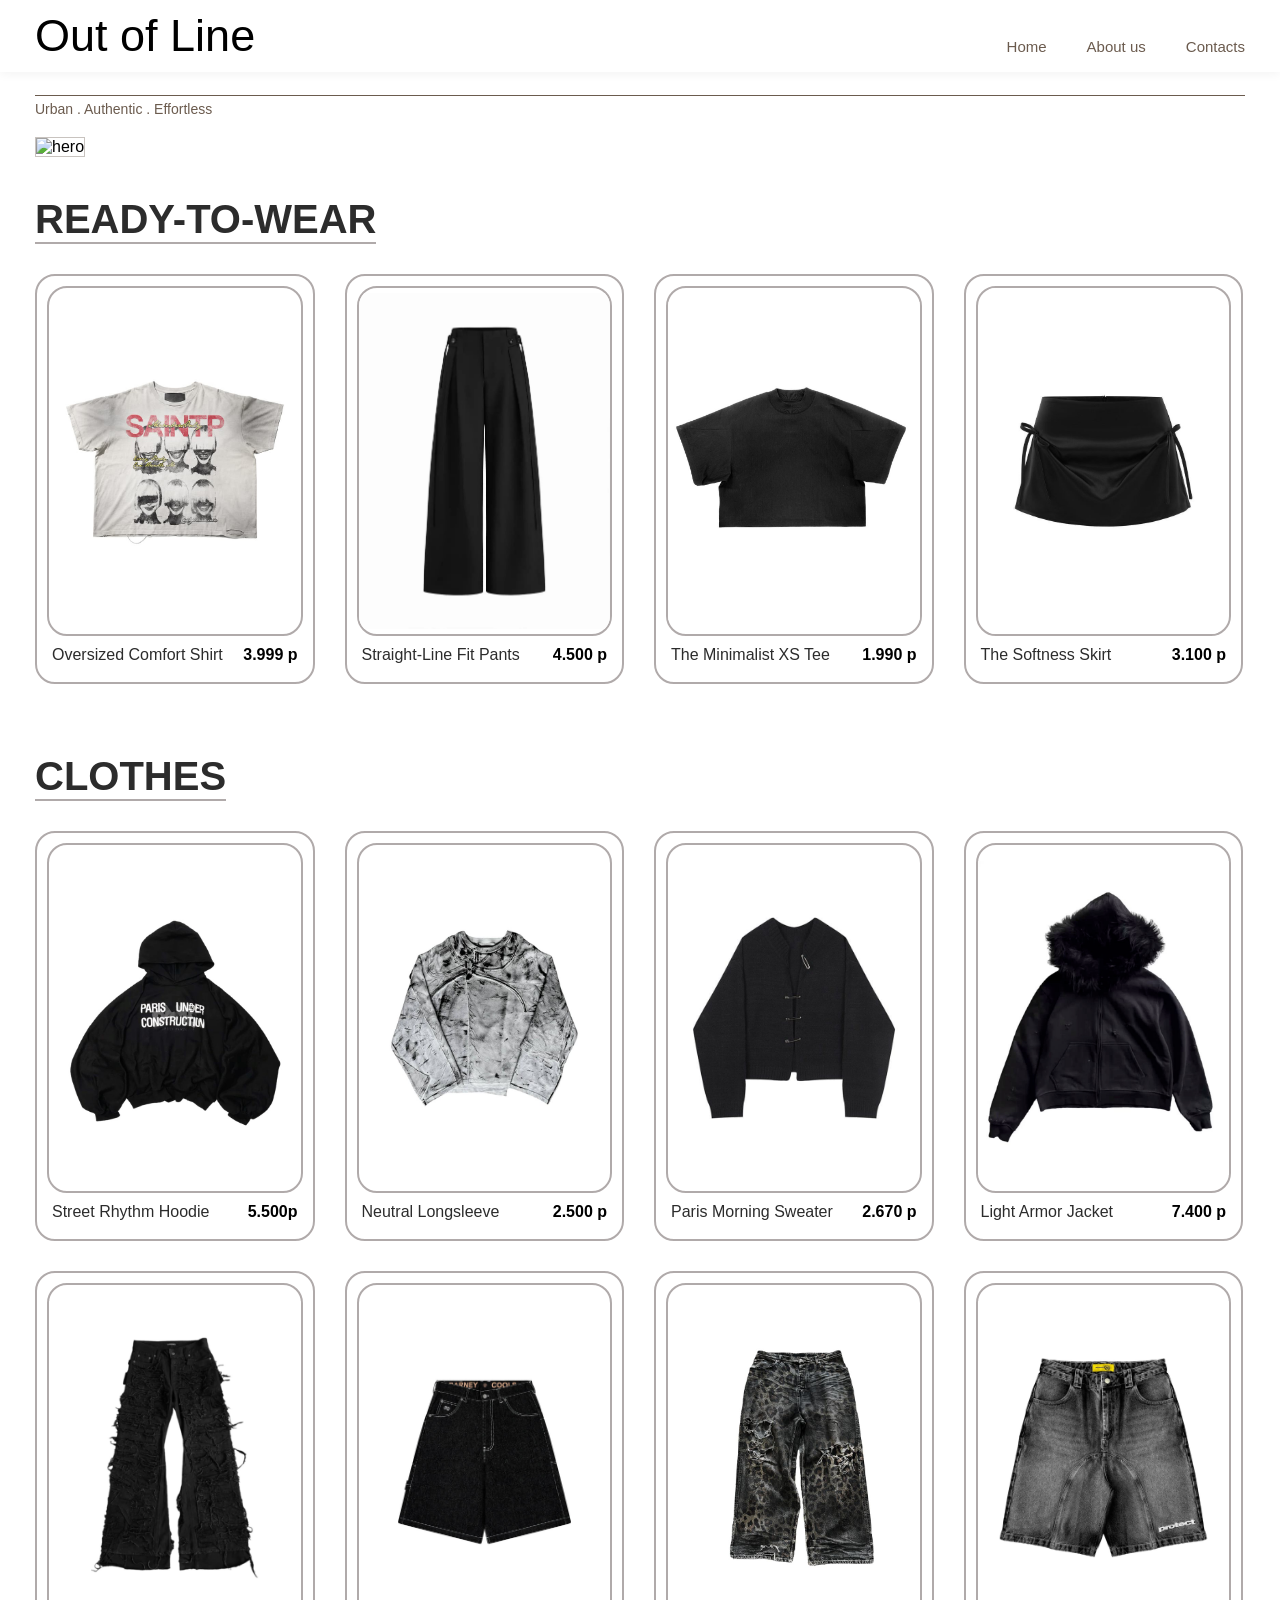
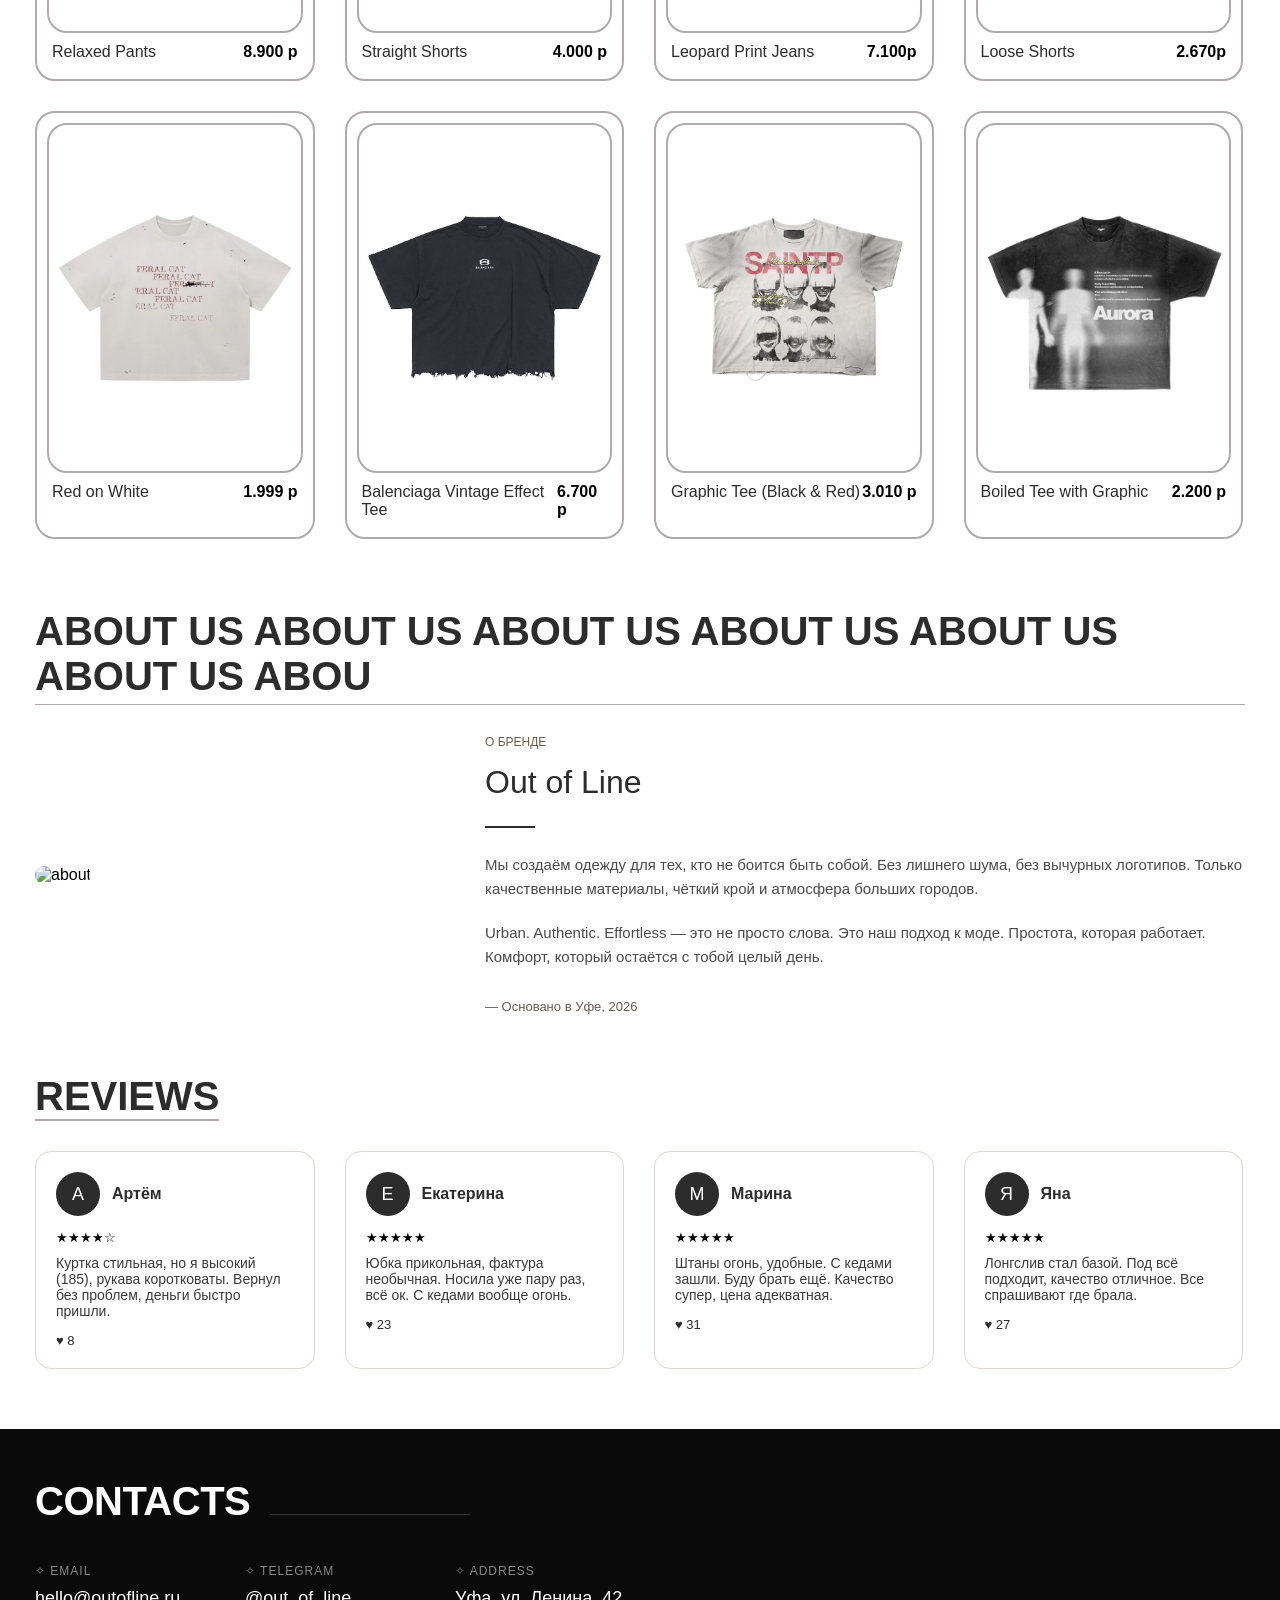
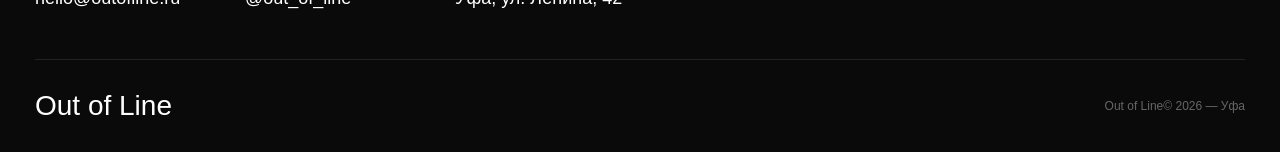
==== index.html @ c88a873a "Rename site.html to index.html" ====
<!DOCTYPE html>
<html lang="en">
<head>
    <meta charset="UTF-8">
    <meta name="viewport" content="width=device-width, initial-scale=1.0">
    <title>Out of Line — Urban . Authentic . Effortless</title>
    <link rel="stylesheet" href="site.css">
    <style>
        html {
            scroll-behavior: smooth;
        }

        /* --- СТИЛИ ДЛЯ ЗАКРЕПЛЕННОГО МЕНЮ --- */
        .top-bar {
            position: fixed;
            top: 0;
            left: 0;
            width: 100%;
            z-index: 1000;
            background: #fff;
            box-shadow: 0 2px 10px rgba(0,0,0,0.05);
            
            /* Выравнивание */
            display: flex;
            justify-content: space-between;
            align-items: center;
            
            /* Отступы внутри панели */
            padding: 10px 35px;
            box-sizing: border-box;
        }

        /* Отступ для body, чтобы контент не заезжал под меню */
        body {
            padding-top: 95px; /* Подберите под высоту меню */
            margin: 0;
        }

        /* Отступы для якорей при прокрутке */
        #home, #about, #contacts {
            scroll-margin-top: 100px;
        }

        /* Небольшая корректировка для мобильных */
        @media (max-width: 768px) {
            .top-bar {
                padding: 10px 15px;
                flex-direction: column;
                gap: 10px;
            }
            body {
                padding-top: 130px;
            }
            .nav-bar {
                margin-top: 0;
                gap: 20px;
            }
        }
        /* ------------------------------------- */
    </style>
</head>
<body>
<div class="top-bar">
    <div class="logo">Out of <span>Line</span></div>
    <div class="nav-bar">
        <a href="#home">Home</a>
        <a href="#about">About us</a>
        <a href="#contacts">Contacts</a>
    </div>
</div>
<div class="nav-divider"></div>

<div class="tagline">Urban . Authentic . Effortless</div>

<div id="home" class="hero-banner">
    <img src="https://static.dezeen.com/uploads/2018/07/moncler-x-kei-ninomiya-design_dezeen_2364_col_5-2.jpg" class="hero-image" alt="hero">
</div>

<!-- товары -->
<div class="ready-title">READY-TO-WEAR</div>
<div class="products-grid">
    <div class="product-card">
        <div class="product-img"><img src="image/b875ba952d822b015ff391cd89f96b6e.jpg" alt="Oversized Comfort Shirt"></div>
        <div class="product-info">
            <div class="product-title">Oversized Comfort Shirt</div>
            <div class="product-price">3.999 p</div>
        </div>
    </div>
    <div class="product-card">
        <div class="product-img"><img src="image/eba1d99a6351edeb8e087f2c6e808e1e.jpg" alt="Straight-Line Fit Pants"></div>
        <div class="product-info">
            <div class="product-title">Straight-Line Fit Pants</div>
            <div class="product-price">4.500 p</div>
        </div>
    </div>
    <div class="product-card">
        <div class="product-img"><img src="image/0b8826e6013373382c4059f8e4383a14.jpg" alt="The Minimalist XS Tee"></div>
        <div class="product-info">
            <div class="product-title">The Minimalist XS Tee</div>
            <div class="product-price">1.990 p</div>
        </div>
    </div>
    <div class="product-card">
        <div class="product-img"><img src="image/2f67fa254e80f3037c1fc5fff44220fc.jpg" alt="The Softness Skirt"></div>
        <div class="product-info">
            <div class="product-title">The Softness Skirt</div>
            <div class="product-price">3.100 p</div>
        </div>
    </div>
</div>

<div class="ready-title">CLOTHES</div>
<div class="products-grid">
    <div class="product-card">
        <div class="product-img"><img src="image/0a2a0b2e239ca9b16012926c11123e74.jpg" alt="Street Rhythm Hoodie"></div>
        <div class="product-info">
            <div class="product-title">Street Rhythm Hoodie</div>
            <div class="product-price">5.500p</div>
        </div>
    </div>
    <div class="product-card">
        <div class="product-img"><img src="image/eb8c3f4cb373a6b47d9eb47fdfd513ad.jpg" alt="Neutral Longsleeve"></div>
        <div class="product-info">
            <div class="product-title">Neutral Longsleeve</div>
            <div class="product-price">2.500 p</div>
        </div>
    </div>
    <div class="product-card">
        <div class="product-img"><img src="image/7fc69a65d6b089b07bd5bddf27945dfb.jpg" alt="Paris Morning Sweater"></div>
        <div class="product-info">
            <div class="product-title">Paris Morning Sweater</div>
            <div class="product-price">2.670 p</div>
        </div>
    </div>
    <div class="product-card">
        <div class="product-img"><img src="image/3f1b24cb869ee26d3a90d1699f568d00.jpg" alt="Light Armor Jacket"></div>
        <div class="product-info">
            <div class="product-title">Light Armor Jacket</div>
            <div class="product-price">7.400 p</div>
        </div>
    </div>
</div>

<div class="products-grid">
    <div class="product-card">
        <div class="product-img"><img src="image/abf071c12d44cf92b9eb09216075caf3.jpg" alt="Relaxed Pants"></div>
        <div class="product-info">
            <div class="product-title">Relaxed Pants</div>
            <div class="product-price">8.900 p</div>
        </div>
    </div>
    <div class="product-card">
        <div class="product-img"><img src="image/84dca1972f6a5fa0a7e18188a743bfc2.jpg" alt="Straight Shorts"></div>
        <div class="product-info">
            <div class="product-title">Straight Shorts</div>
            <div class="product-price">4.000 p</div>
        </div>
    </div>
    <div class="product-card">
        <div class="product-img"><img src="image/00476d52ed1114976b839e31612bd01d.jpg" alt="Leopard Print Jeans"></div>
        <div class="product-info">
            <div class="product-title">Leopard Print Jeans</div>
            <div class="product-price">7.100p</div>
        </div>
    </div>
    <div class="product-card">
        <div class="product-img"><img src="image/ccbcb273e378a01bd0ea63decd84c14b.jpg" alt="Loose Shorts"></div>
        <div class="product-info">
            <div class="product-title">Loose Shorts</div>
            <div class="product-price">2.670p</div>
        </div>
    </div>
</div>

<div class="products-grid">
    <div class="product-card">
        <div class="product-img"><img src="image/0c71ec04a3f6758f68fe33d148faf1cd.jpg" alt="Red on White"></div>
        <div class="product-info">
            <div class="product-title">Red on White</div>
            <div class="product-price">1.999 p</div>
        </div>
    </div>
    <div class="product-card">
        <div class="product-img"><img src="image/c3435b629be42723b0f3ce849425bad4.jpg" alt="Balenciaga Vintage Effect Tee"></div>
        <div class="product-info">
            <div class="product-title">Balenciaga Vintage Effect Tee</div>
            <div class="product-price">6.700 p</div>
        </div>
    </div>
    <div class="product-card">
        <div class="product-img"><img src="image/b875ba952d822b015ff391cd89f96b6e.jpg" alt="Graphic Tee (Black & Red)"></div>
        <div class="product-info">
            <div class="product-title">Graphic Tee (Black & Red)</div>
            <div class="product-price">3.010 p</div>
        </div>
    </div>
    <div class="product-card">
        <div class="product-img"><img src="image/a611767546d48b147195eaaca88a2e79.jpg" alt="Boiled Tee with Graphic"></div>
        <div class="product-info">
            <div class="product-title">Boiled Tee with Graphic</div>
            <div class="product-price">2.200 p</div>
        </div>
    </div>
</div>

<!--инфа о наас-->
<div id="about"></div>
<div class="ready-title1">ABOUT US ABOUT US ABOUT US ABOUT US ABOUT US ABOUT US ABOU</div>
<div class="about-section"> 
    <div class="about-image">
        <img src="https://i.pinimg.com/1200x/f6/6f/3b/f66f3ba62399b9fb1e021f075f36a094.jpg" class="about-img" alt="about">
    </div>
    <div class="about-content">
        <div class="about-subtitle">О БРЕНДЕ</div>
        <div class="about-title">Out of Line</div>
        <div class="about-divider"></div>
        <div class="about-text">
            Мы создаём одежду для тех, кто не боится быть собой. Без лишнего шума, без вычурных логотипов. 
            Только качественные материалы, чёткий крой и атмосфера больших городов.
        </div>
        <div class="about-text">
            Urban. Authentic. Effortless — это не просто слова. Это наш подход к моде. Простота, которая работает. 
            Комфорт, который остаётся с тобой целый день.
        </div>
        <div class="about-signature">— Основано в Уфе, 2026</div>
    </div>
</div>

<!--отзывы-->
<div class="reviews-section">
    <div class="reviews-title">REVIEWS</div>
    <div class="reviews-grid">
        <div class="review-card">
            <div class="review-header">
                <div class="review-avatar">А</div>
                <span class="review-name">Артём</span>
            </div>
            <div class="review-stars">★★★★☆</div>
            <div class="review-text">Куртка стильная, но я высокий (185), рукава коротковаты. Вернул без проблем, деньги быстро пришли.</div>
            <div class="review-like">♥ 8</div>
        </div>
        <div class="review-card">
            <div class="review-header">
                <div class="review-avatar">Е</div>
                <span class="review-name">Екатерина</span>
            </div>
            <div class="review-stars">★★★★★</div>
            <div class="review-text">Юбка прикольная, фактура необычная. Носила уже пару раз, всё ок. С кедами вообще огонь.</div>
            <div class="review-like">♥ 23</div>
        </div>
        <div class="review-card">
            <div class="review-header">
                <div class="review-avatar">М</div>
                <span class="review-name">Марина</span>
            </div>
            <div class="review-stars">★★★★★</div>
            <div class="review-text">Штаны огонь, удобные. С кедами зашли. Буду брать ещё. Качество супер, цена адекватная.</div>
            <div class="review-like">♥ 31</div>
        </div>
        <div class="review-card">
            <div class="review-header">
                <div class="review-avatar">Я</div>
                <span class="review-name">Яна</span>
            </div>
            <div class="review-stars">★★★★★</div>
            <div class="review-text">Лонгслив стал базой. Под всё подходит, качество отличное. Все спрашивают где брала.</div>
            <div class="review-like">♥ 27</div>
        </div>
    </div>
</div>

<!--контакты и подвал-->
<div id="contacts" class="footer-dark">
    <div class="footer-dark-inner">
        <div class="footer-dark-header">
            <div class="footer-dark-title">CONTACTS</div>
            <div class="footer-dark-line"></div>
        </div>
        <div class="footer-dark-grid">
            <div class="footer-dark-info">
                <div class="footer-dark-item">
                    <div class="footer-dark-label">✧ EMAIL</div>
                    <div class="footer-dark-value">hello@outofline.ru</div>
                </div>
                <div class="footer-dark-item">
                    <div class="footer-dark-label">✧ TELEGRAM</div>
                    <div class="footer-dark-value">@out_of_line</div>
                </div>
                <div class="footer-dark-item">
                    <div class="footer-dark-label">✧ ADDRESS</div>
                    <div class="footer-dark-value">Уфа, ул. Ленина, 42</div>
                </div>
            </div>
            <div class="footer-dark-right">
            </div>
        </div>
    </div>
    <div class="footer-dark-bottom">
        <div class="footer-dark-logo">Out of Line</div>
        <div class="footer-dark-copy"> Out of Line© 2026 — Уфа</div>
    </div>
</div>
</body>
</html>
---- site.css ----
*{
    margin:0;
    padding:0;
    box-sizing:border-box;
}

body{
    background:white;
    font-family:Arial,sans-serif;
    padding-top: 95px;
}

.logo{
    font-size:45px;
    font-weight:normal;
}

.nav-bar{
    margin-top:20px;
    display:flex;
    gap:40px;
}

.nav-bar a{
    text-decoration:none;
    color:#6b5b4e;
    font-size:15px;
}

.nav-bar a:hover{
    color:#000000;
}

.nav-divider{
    margin:0px 35px 5px;
    border-bottom:1px solid #6b5b4e;
}

.tagline{
    margin-left:35px;
    font-size:14px;
    color:#6b5b4e;
    margin-bottom:20px;
}

.hero-banner{
    margin-left:35px;
    margin-right:35px;
}

.hero-image{
    width:100%;
    height:600px;
    object-fit:cover;
    border:1px solid #c8c3bf;
}

.ready-title{
    margin:40px 35px 0;
    font-size:40px;
    font-weight:bold;
    border-bottom:2px solid #b0aaaa;
    display:inline-block;
    color:#2c2c2c;
}

.ready-title1{
    margin:40px 35px 0;
    font-size:40px;
    font-weight:bold;
    display:inline-block;
    color:#2c2c2c;
}

.products-grid{
    margin:30px 35px;
    display:flex;
    flex-wrap:wrap;
    gap:30px;
}

.product-card{
    border:2px solid #b0aaaa;
    width:calc(25% - 23px);
    background:white;
    border-radius:20px;
}

.product-img{
    width:calc(100% - 20px);
    height:350px;
    margin:10px;
    border:2px solid #b0aaaa;
    border-radius:20px;
    overflow:hidden;
}

.product-img img{
    width:100%;
    height:100%;
    object-fit:contain;
}

.product-info{
    padding:0 15px 18px;
    display:flex;
    justify-content:space-between;
}

.product-title{
    font-size:16px;
    color:#2c2c2c;
}

.product-price{
    font-size:16px;
    font-weight:bold;
}

/*инфа о нас*/
.about-section{
    margin:5px 35px 0;
    display:flex;
    flex-wrap:wrap;
    gap:50px;
    align-items:center;
    border-top:1px solid #b0aaaa;
    padding-top:30px;
}

.about-image{
    flex:0.8;
    min-width:260px;
    max-width:400px;
}

.about-img{
    width:100%;
    height:auto;
    border-radius:12px;
}

.about-content{
    flex:1;
    min-width:280px;
}

.about-subtitle{
    font-size:12px;
    color:#6b5b4e;
    margin-bottom:15px;
}

.about-title{
    font-size:32px;
    color:#2c2c2c;
    margin-bottom:25px;
}

.about-divider{
    width:50px;
    height:2px;
    background:#2c2c2c;
    margin-bottom:25px;
}

.about-text{
    font-size:15px;
    line-height:1.6;
    color:#4a4a4a;
    margin-bottom:20px;
}

.about-signature{
    margin-top:30px;
    font-size:13px;
    color:#6b5b4e;
}

/*отзывы*/
.reviews-section{
    margin:60px 35px 0;
}

.reviews-title{
    font-size:40px;
    font-weight:bold;
    border-bottom:2px solid #b0aaaa;
    display:inline-block;
    margin-bottom:30px;
    color:#2c2c2c;
}

.reviews-grid{
    display:flex;
    flex-wrap:wrap;
    gap:30px;
}

.review-card{
    border:1px solid #e0d6d0;
    padding:20px;
    width:calc(25% - 23px);
    background:white;
    border-radius:16px;
}

.review-header{
    display:flex;
    align-items:center;
    gap:12px;
    margin-bottom:14px;
}

.review-avatar{
    width:44px;
    height:44px;
    border-radius:50%;
    background:#2c2c2c;
    display:flex;
    align-items:center;
    justify-content:center;
    font-size:18px;
    color:white;
}

.review-name{
    font-weight:bold;
    color:#2c2c2c;
}

.review-stars{
    margin-bottom:10px;
    font-size:13px;
}

.review-text{
    font-size:14px;
    margin-bottom:14px;
    color:#3a3a3a;
}

.review-like{
    font-size:13px;
    color:#2c2c2c;
}

/*подвал и контакты*/
.footer-dark {
    background: #0a0a0a;
    margin: 60px 0 0;
    padding: 50px 35px 30px;
}

.footer-dark-inner {
    max-width: 100%;
}

.footer-dark-header {
    display: flex;
    align-items: baseline;
    gap: 20px;
    margin-bottom: 40px;
    flex-wrap: wrap;
}

.footer-dark-title {
    font-size: 40px;
    font-weight: bold;
    color: white;
    letter-spacing: -0.5px;
}

.footer-dark-line {
    flex: 1;
    height: 1px;
    background: #333;
    max-width: 200px;
}

.footer-dark-grid {
    display: flex;
    flex-wrap: wrap;
    justify-content: space-between;
    align-items: flex-end;
    gap: 40px;
    margin-bottom: 50px;
}

.footer-dark-info {
    display: flex;
    flex-wrap: wrap;
    gap: 60px;
}

.footer-dark-item {
    min-width: 150px;
}

.footer-dark-label {
    font-size: 12px;
    color: #888;
    margin-bottom: 10px;
    letter-spacing: 1px;
}

.footer-dark-value {
    font-size: 18px;
    color: white;
    font-weight: 500;
    transition: color 0.2s ease;
    cursor: pointer;
}

.footer-dark-value:hover {
    color: #a3a3a3;
}

.footer-dark-right {
    text-align: right;
}

.footer-dark-note {
    font-size: 15px;
    color: #ddd;
    line-height: 1.5;
    margin-bottom: 8px;
    max-width: 260px;
}

.footer-dark-small {
    font-size: 12px;
    color: #888;
    letter-spacing: 0.3px;
}

.footer-dark-bottom {
    border-top: 1px solid #222;
    padding-top: 30px;
    display: flex;
    justify-content: space-between;
    align-items: center;
    flex-wrap: wrap;
    gap: 20px;
}

.footer-dark-logo {
    font-size: 28px;
    font-weight: normal;
    color: white;
}

.footer-dark-logo span {
    font-weight: bold;
}

.footer-dark-copy {
    font-size: 12px;
    color: #666;
}

/* ========================================= */
/* ========== АДАПТАЦИЯ ДЛЯ МОБИЛЬНЫХ ====== */
/* ========================================= */

/* Планшеты (до 1024px) */
@media (max-width: 1024px) {
    .product-card {
        width: calc(50% - 15px); /* 2 колонки */
    }
    .review-card {
        width: calc(50% - 15px); /* 2 колонки */
    }
    .footer-dark-info {
        gap: 30px;
    }
}

/* Телефоны (до 768px) */
@media (max-width: 768px) {
    body {
        padding-top: 130px; /* Меню становится выше */
    }

    /* Меню */
    .top-bar {
        flex-direction: column;
        padding: 10px 15px;
        gap: 5px;
    }
    .logo {
        font-size: 32px;
    }
    .nav-bar {
        margin-top: 0;
        gap: 20px;
    }
    .nav-bar a {
        font-size: 14px;
    }

    /* Общие отступы */
    .nav-divider {
        margin: 0 15px 5px;
    }
    .tagline {
        margin-left: 15px;
        font-size: 13px;
    }

    /* Герой */
    .hero-banner {
        margin-left: 15px;
        margin-right: 15px;
    }
    .hero-image {
        height: 300px;
    }

    /* Заголовки */
    .ready-title, .ready-title1 {
        margin: 30px 15px 0;
        font-size: 28px;
    }

    /* Товары */
    .products-grid {
        margin: 20px 15px;
        gap: 15px;
    }
    .product-card {
        width: 100%; /* 1 колонка */
        border-radius: 16px;
    }
    .product-img {
        height: 250px;
        border-radius: 12px;
    }
    .product-title, .product-price {
        font-size: 14px;
    }

    /* О нас */
    .about-section {
        margin: 5px 15px 0;
        gap: 20px;
        padding-top: 20px;
    }
    .about-title {
        font-size: 26px;
    }
    .about-text {
        font-size: 14px;
    }

    /* Отзывы */
    .reviews-section {
        margin: 40px 15px 0;
    }
    .reviews-title {
        font-size: 28px;
    }
    .review-card {
        width: 100%; /* 1 колонка */
        padding: 15px;
    }

    /* Подвал */
    .footer-dark {
        padding: 30px 15px 20px;
        margin-top: 40px;
    }
    .footer-dark-title {
        font-size: 28px;
    }
    .footer-dark-grid {
        flex-direction: column;
        align-items: flex-start;
        gap: 25px;
        margin-bottom: 30px;
    }
    .footer-dark-info {
        flex-direction: column;
        gap: 20px;
    }
    .footer-dark-right {
        text-align: left;
    }
    .footer-dark-bottom {
        flex-direction: column;
        align-items: flex-start;
        gap: 10px;
    }
    .footer-dark-logo {
        font-size: 22px;
    }
}

/* Очень узкие телефоны (до 480px) */
@media (max-width: 480px) {
    .logo {
        font-size: 26px;
    }
    .nav-bar a {
        font-size: 12px;
    }
    .hero-image {
        height: 200px;
    }
    .ready-title, .ready-title1 {
        font-size: 22px;
    }
    .product-img {
        height: 180px;
    }
    .about-title {
        font-size: 22px;
    }
    .reviews-title {
        font-size: 22px;
    }
    .footer-dark-title {
        font-size: 22px;
    }
}
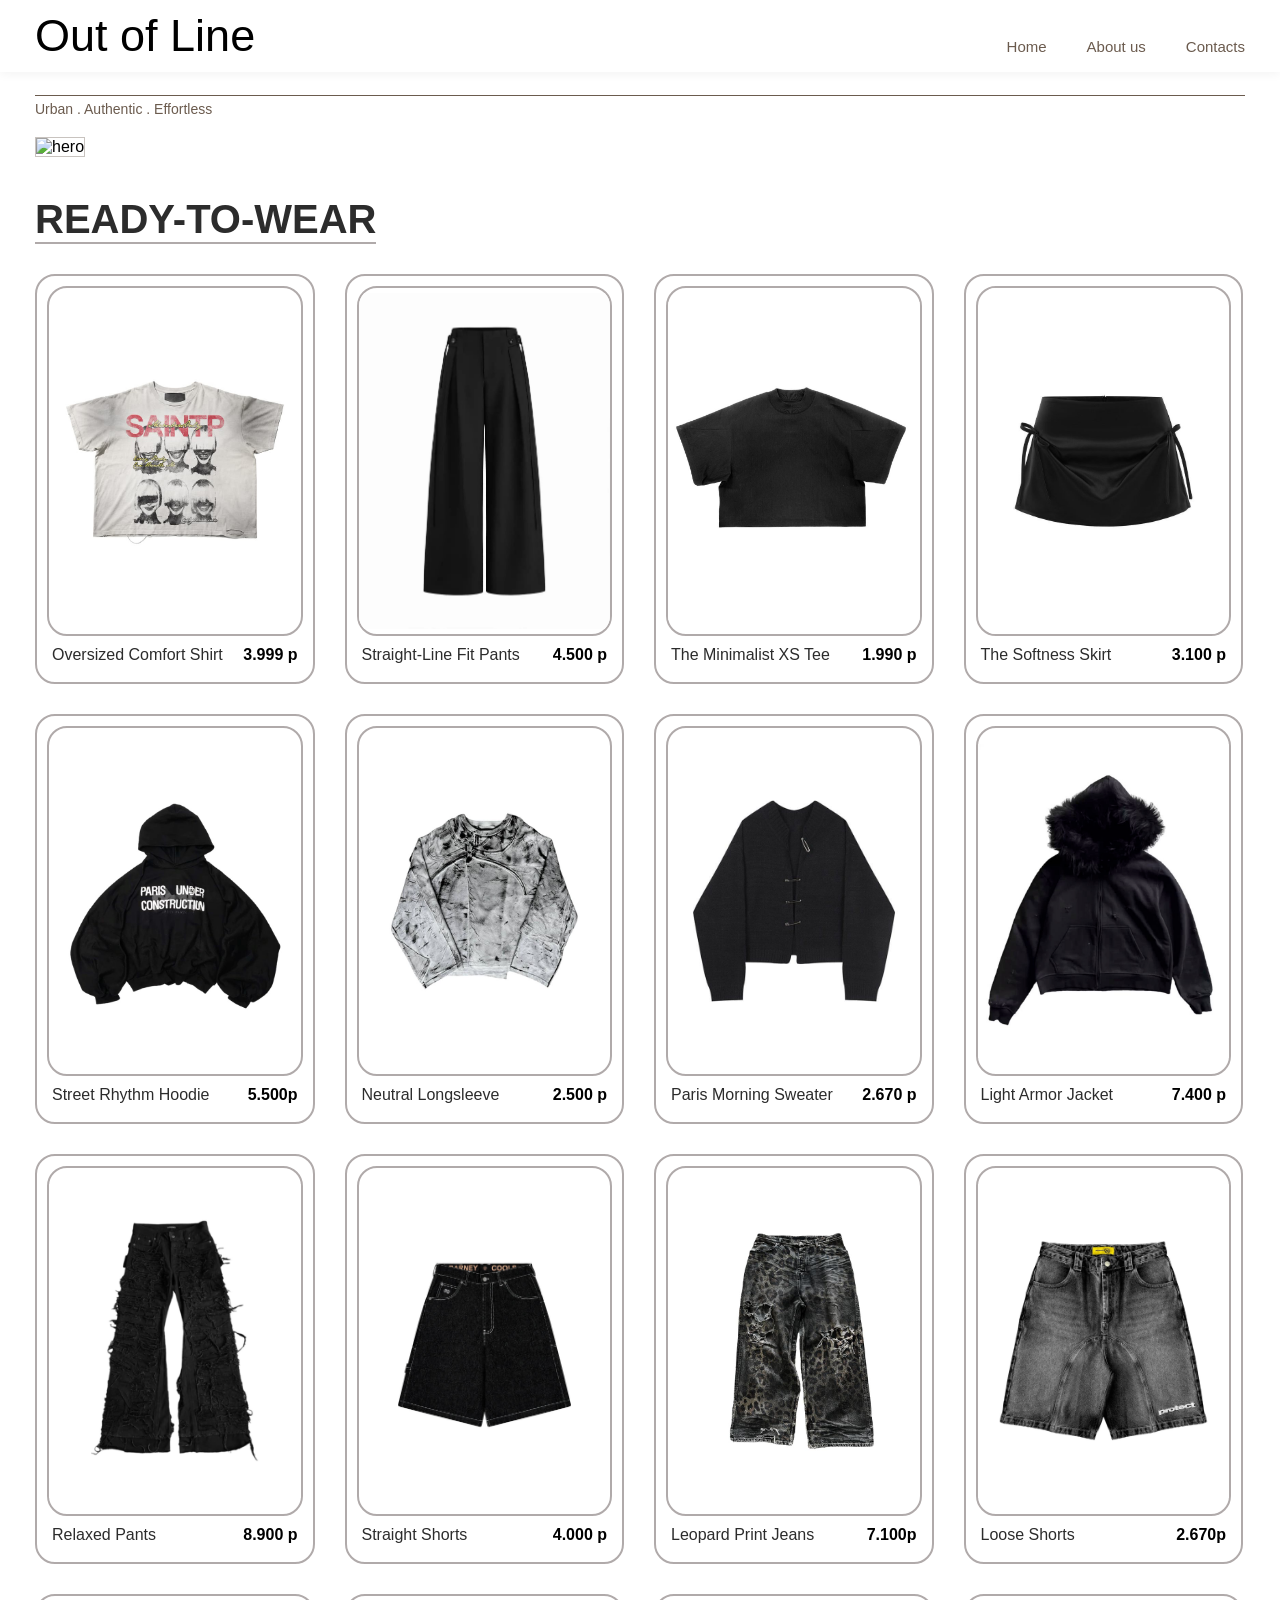
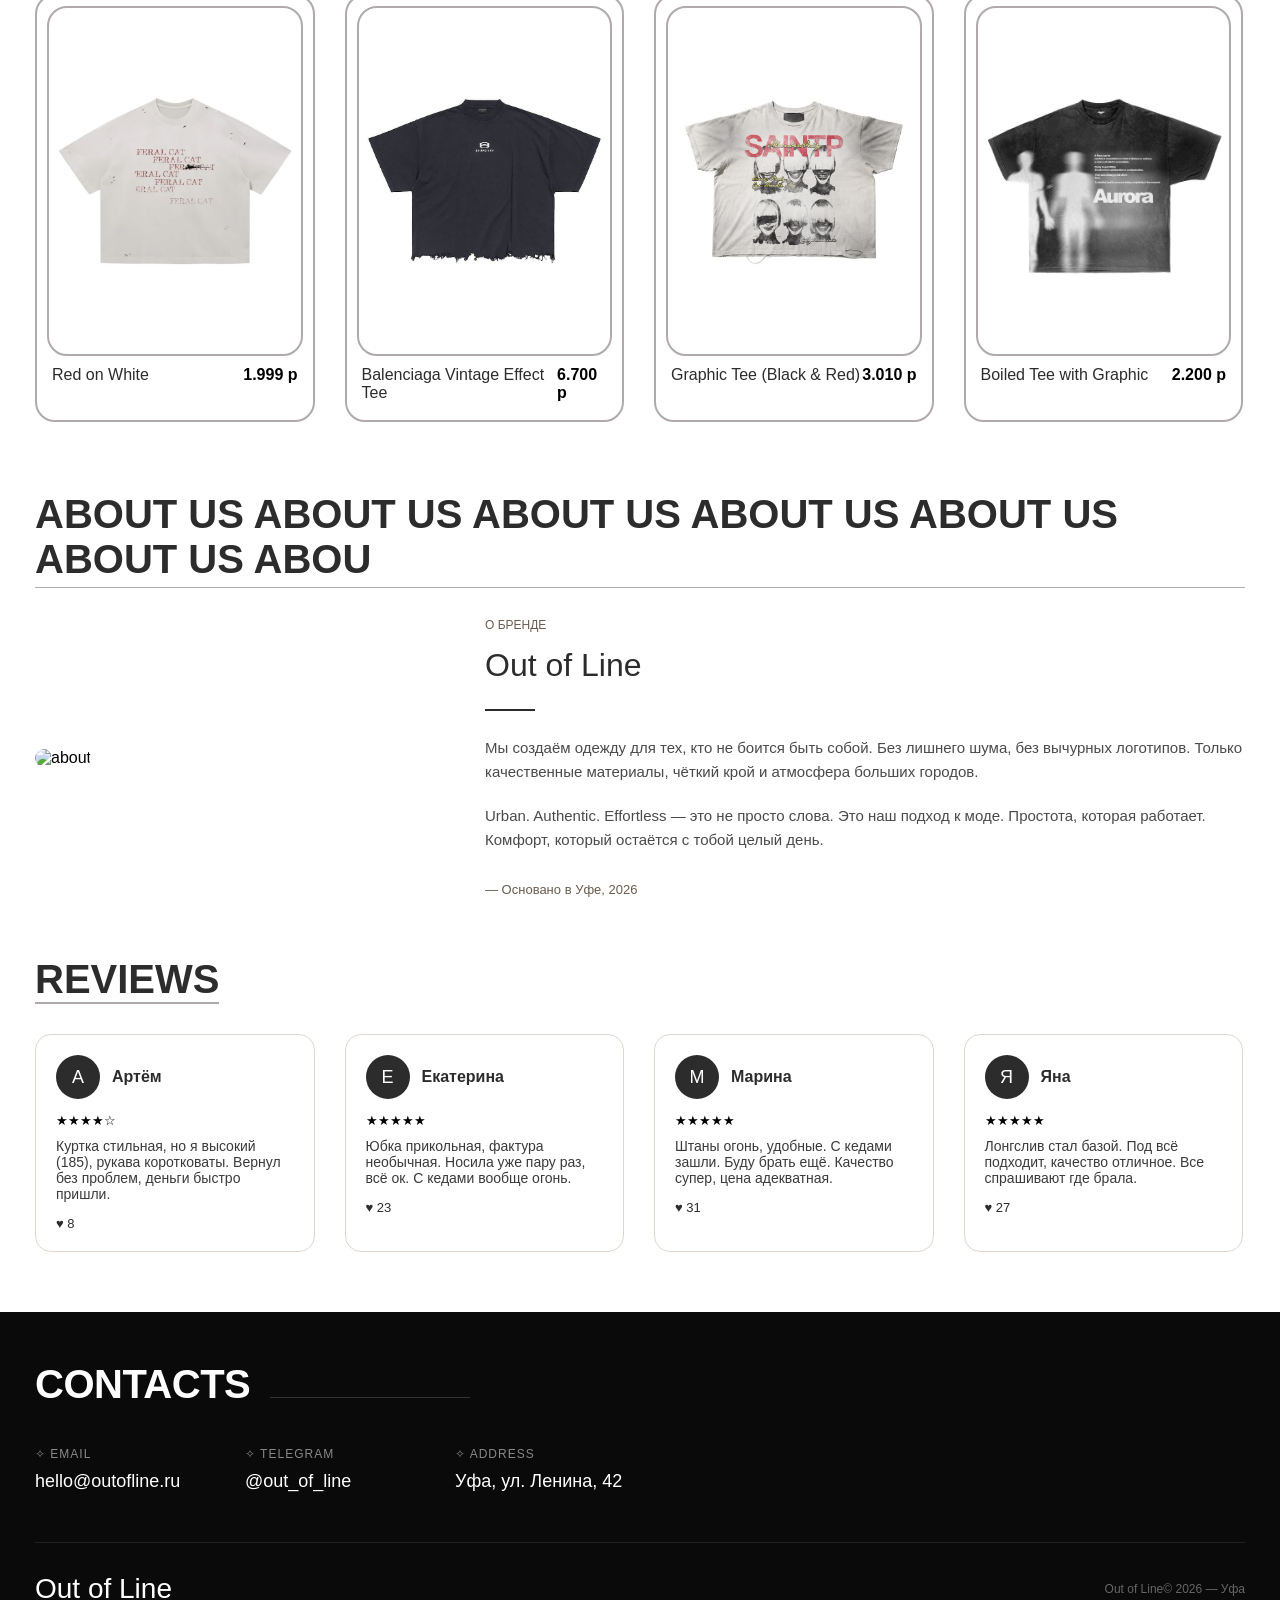
==== commit 1bb01d99: "Update index.html" ====
--- a/index.html
+++ b/index.html
@@ -19,29 +19,22 @@
             z-index: 1000;
             background: #fff;
             box-shadow: 0 2px 10px rgba(0,0,0,0.05);
-            
-            /* Выравнивание */
             display: flex;
             justify-content: space-between;
             align-items: center;
-            
-            /* Отступы внутри панели */
             padding: 10px 35px;
             box-sizing: border-box;
         }
 
-        /* Отступ для body, чтобы контент не заезжал под меню */
         body {
-            padding-top: 95px; /* Подберите под высоту меню */
+            padding-top: 95px;
             margin: 0;
         }
 
-        /* Отступы для якорей при прокрутке */
         #home, #about, #contacts {
             scroll-margin-top: 100px;
         }
 
-        /* Небольшая корректировка для мобильных */
         @media (max-width: 768px) {
             .top-bar {
                 padding: 10px 15px;
@@ -56,7 +49,6 @@
                 gap: 20px;
             }
         }
-        /* ------------------------------------- */
     </style>
 </head>
 <body>
@@ -76,9 +68,11 @@
     <img src="https://static.dezeen.com/uploads/2018/07/moncler-x-kei-ninomiya-design_dezeen_2364_col_5-2.jpg" class="hero-image" alt="hero">
 </div>
 
-<!-- товары -->
+<!-- Все товары в одном контейнере -->
 <div class="ready-title">READY-TO-WEAR</div>
 <div class="products-grid">
+
+    <!-- READY-TO-WEAR -->
     <div class="product-card">
         <div class="product-img"><img src="image/b875ba952d822b015ff391cd89f96b6e.jpg" alt="Oversized Comfort Shirt"></div>
         <div class="product-info">
@@ -107,10 +101,8 @@
             <div class="product-price">3.100 p</div>
         </div>
     </div>
-</div>
-
-<div class="ready-title">CLOTHES</div>
-<div class="products-grid">
+
+    <!-- CLOTHES -->
     <div class="product-card">
         <div class="product-img"><img src="image/0a2a0b2e239ca9b16012926c11123e74.jpg" alt="Street Rhythm Hoodie"></div>
         <div class="product-info">
@@ -139,9 +131,8 @@
             <div class="product-price">7.400 p</div>
         </div>
     </div>
-</div>
-
-<div class="products-grid">
+
+    <!-- Остальные товары -->
     <div class="product-card">
         <div class="product-img"><img src="image/abf071c12d44cf92b9eb09216075caf3.jpg" alt="Relaxed Pants"></div>
         <div class="product-info">
@@ -170,9 +161,6 @@
             <div class="product-price">2.670p</div>
         </div>
     </div>
-</div>
-
-<div class="products-grid">
     <div class="product-card">
         <div class="product-img"><img src="image/0c71ec04a3f6758f68fe33d148faf1cd.jpg" alt="Red on White"></div>
         <div class="product-info">
@@ -201,6 +189,7 @@
             <div class="product-price">2.200 p</div>
         </div>
     </div>
+
 </div>
 
 <!--инфа о наас-->
--- a/site.css
+++ b/site.css
@@ -423,21 +423,31 @@
         font-size: 28px;
     }
 
-    /* Товары */
+    /* Товары — 2 колонки */
     .products-grid {
         margin: 20px 15px;
-        gap: 15px;
+        gap: 10px;
     }
     .product-card {
-        width: 100%; /* 1 колонка */
-        border-radius: 16px;
+        width: calc(50% - 5px); /* 2 колонки */
+        border-radius: 12px;
     }
     .product-img {
-        height: 250px;
-        border-radius: 12px;
-    }
-    .product-title, .product-price {
-        font-size: 14px;
+        width: calc(100% - 12px);
+        height: 160px;
+        margin: 6px;
+        border-radius: 10px;
+    }
+    .product-info {
+        padding: 0 8px 10px;
+        flex-direction: column;
+        gap: 4px;
+    }
+    .product-title {
+        font-size: 12px;
+    }
+    .product-price {
+        font-size: 13px;
     }
 
     /* О нас */
@@ -453,7 +463,7 @@
         font-size: 14px;
     }
 
-    /* Отзывы */
+    /* Отзывы — 1 колонка */
     .reviews-section {
         margin: 40px 15px 0;
     }
@@ -461,7 +471,7 @@
         font-size: 28px;
     }
     .review-card {
-        width: 100%; /* 1 колонка */
+        width: 100%;
         padding: 15px;
     }
 
@@ -511,7 +521,13 @@
         font-size: 22px;
     }
     .product-img {
-        height: 180px;
+        height: 130px; /* Ещё меньше, чтобы точно влезало по 2 */
+    }
+    .product-title {
+        font-size: 11px;
+    }
+    .product-price {
+        font-size: 12px;
     }
     .about-title {
         font-size: 22px;
@@ -522,4 +538,4 @@
     .footer-dark-title {
         font-size: 22px;
     }
-}+}
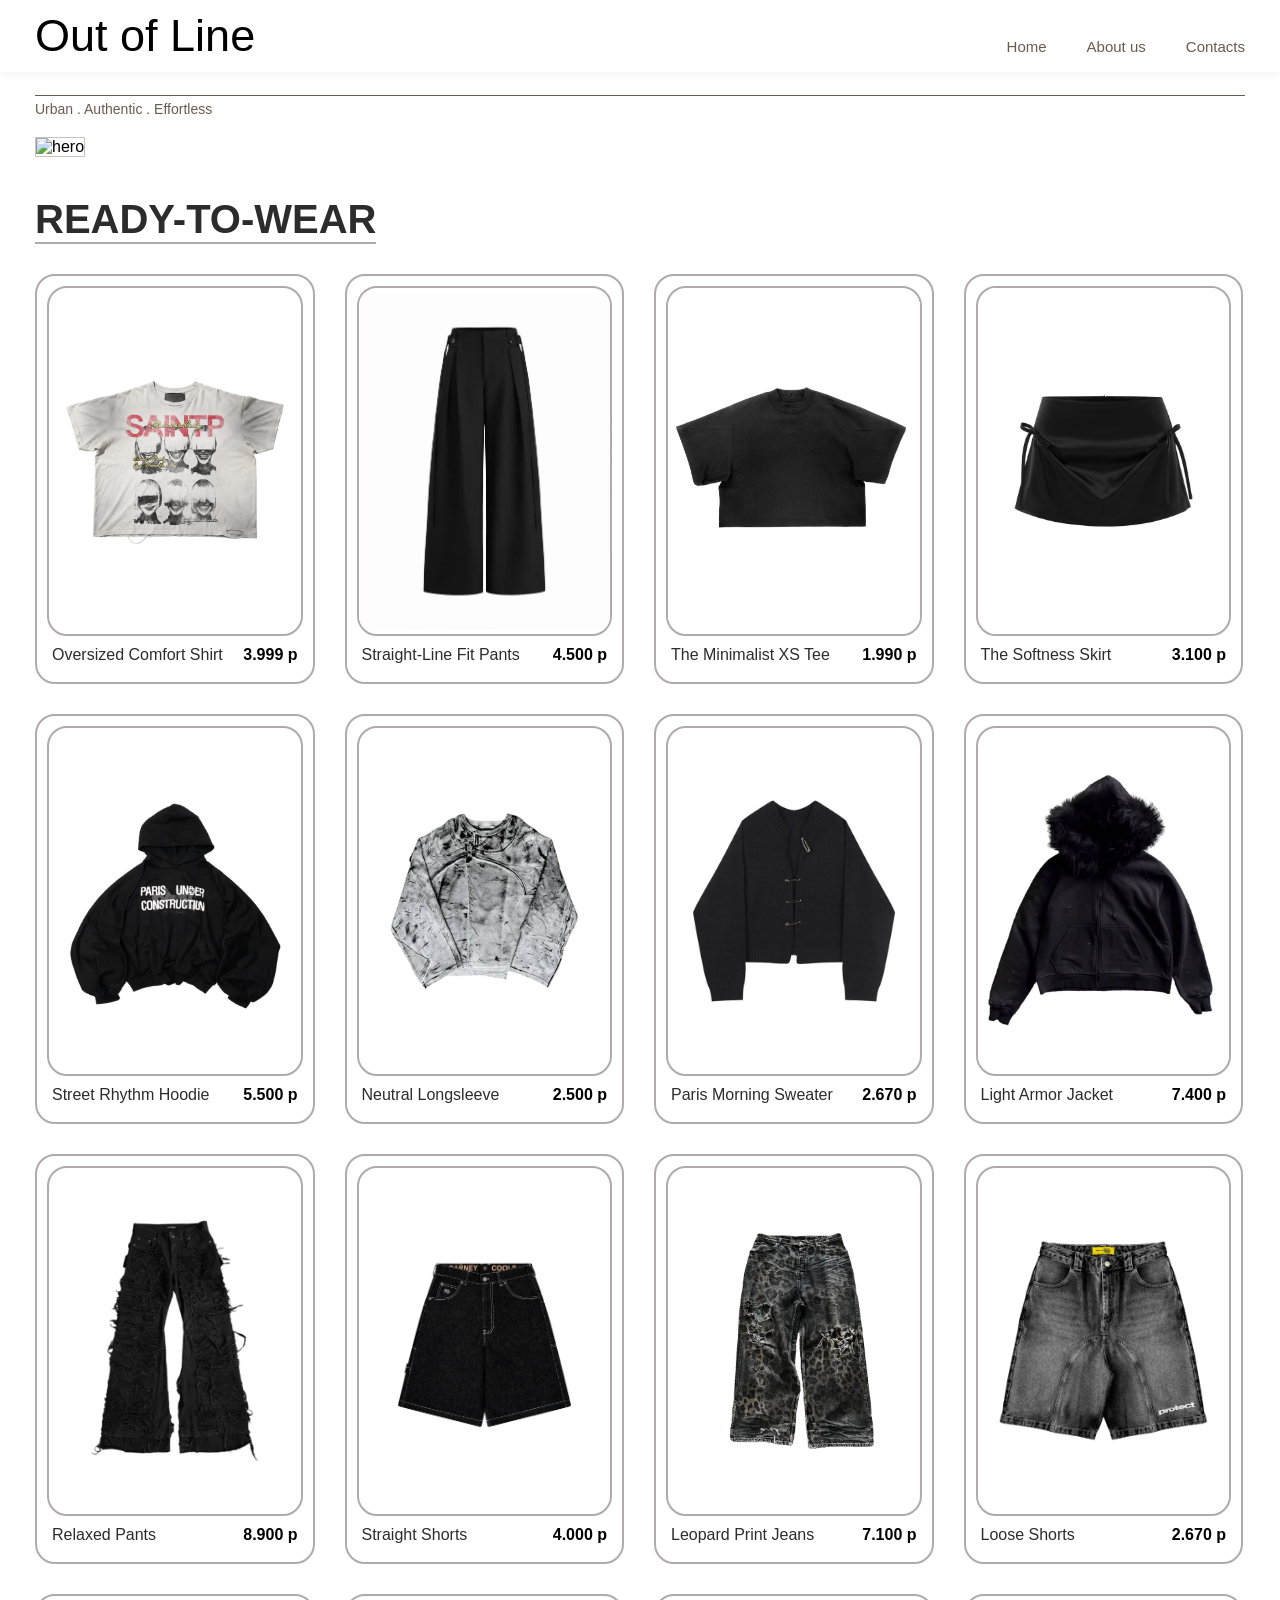
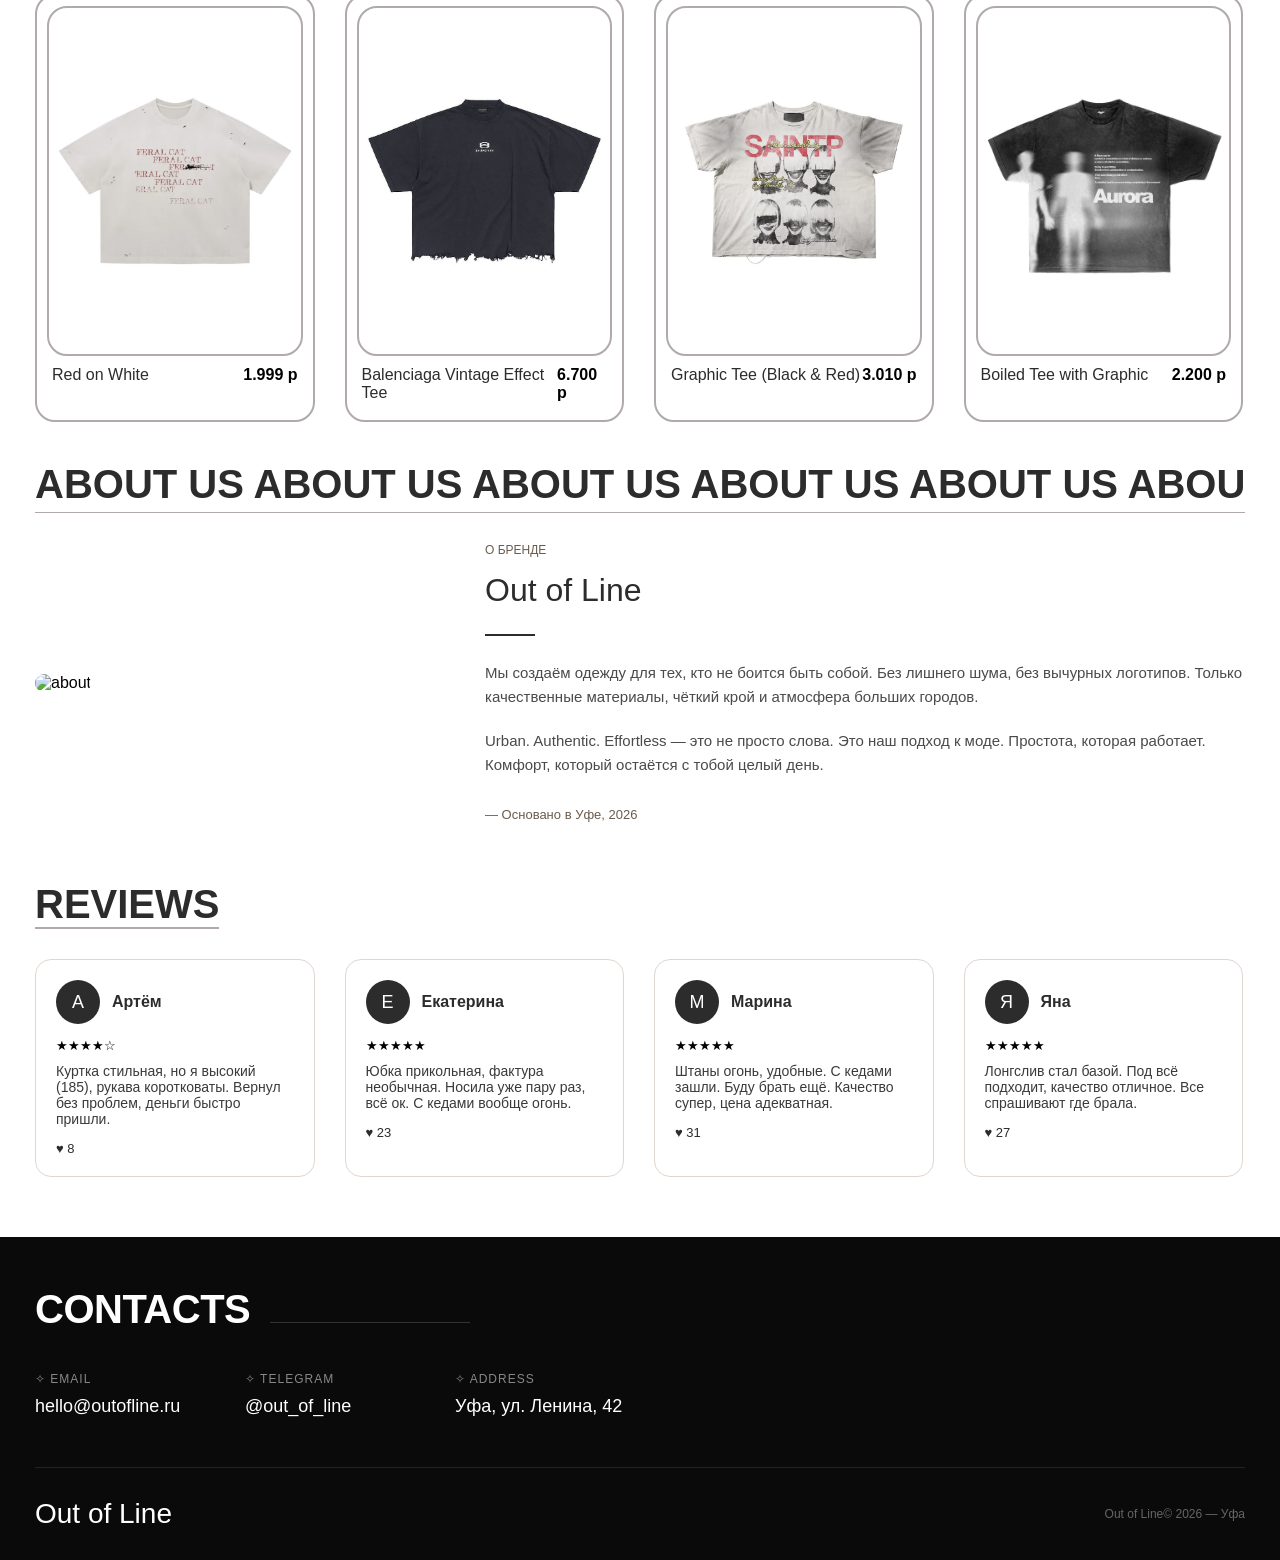
==== commit 72486cd9: "Update index.html" ====
--- a/index.html
+++ b/index.html
@@ -10,7 +10,6 @@
             scroll-behavior: smooth;
         }
 
-        /* --- СТИЛИ ДЛЯ ЗАКРЕПЛЕННОГО МЕНЮ --- */
         .top-bar {
             position: fixed;
             top: 0;
@@ -74,119 +73,151 @@
 
     <!-- READY-TO-WEAR -->
     <div class="product-card">
-        <div class="product-img"><img src="image/b875ba952d822b015ff391cd89f96b6e.jpg" alt="Oversized Comfort Shirt"></div>
-        <div class="product-info">
-            <div class="product-title">Oversized Comfort Shirt</div>
-            <div class="product-price">3.999 p</div>
-        </div>
-    </div>
-    <div class="product-card">
-        <div class="product-img"><img src="image/eba1d99a6351edeb8e087f2c6e808e1e.jpg" alt="Straight-Line Fit Pants"></div>
-        <div class="product-info">
-            <div class="product-title">Straight-Line Fit Pants</div>
-            <div class="product-price">4.500 p</div>
-        </div>
-    </div>
-    <div class="product-card">
-        <div class="product-img"><img src="image/0b8826e6013373382c4059f8e4383a14.jpg" alt="The Minimalist XS Tee"></div>
-        <div class="product-info">
-            <div class="product-title">The Minimalist XS Tee</div>
-            <div class="product-price">1.990 p</div>
-        </div>
-    </div>
-    <div class="product-card">
-        <div class="product-img"><img src="image/2f67fa254e80f3037c1fc5fff44220fc.jpg" alt="The Softness Skirt"></div>
-        <div class="product-info">
-            <div class="product-title">The Softness Skirt</div>
-            <div class="product-price">3.100 p</div>
+        <div class="product-card-inner">
+            <div class="product-img"><img src="image/b875ba952d822b015ff391cd89f96b6e.jpg" alt="Oversized Comfort Shirt"></div>
+            <div class="product-info">
+                <div class="product-title">Oversized Comfort Shirt</div>
+                <div class="product-price">3.999 p</div>
+            </div>
+        </div>
+    </div>
+    <div class="product-card">
+        <div class="product-card-inner">
+            <div class="product-img"><img src="image/eba1d99a6351edeb8e087f2c6e808e1e.jpg" alt="Straight-Line Fit Pants"></div>
+            <div class="product-info">
+                <div class="product-title">Straight-Line Fit Pants</div>
+                <div class="product-price">4.500 p</div>
+            </div>
+        </div>
+    </div>
+    <div class="product-card">
+        <div class="product-card-inner">
+            <div class="product-img"><img src="image/0b8826e6013373382c4059f8e4383a14.jpg" alt="The Minimalist XS Tee"></div>
+            <div class="product-info">
+                <div class="product-title">The Minimalist XS Tee</div>
+                <div class="product-price">1.990 p</div>
+            </div>
+        </div>
+    </div>
+    <div class="product-card">
+        <div class="product-card-inner">
+            <div class="product-img"><img src="image/2f67fa254e80f3037c1fc5fff44220fc.jpg" alt="The Softness Skirt"></div>
+            <div class="product-info">
+                <div class="product-title">The Softness Skirt</div>
+                <div class="product-price">3.100 p</div>
+            </div>
         </div>
     </div>
 
     <!-- CLOTHES -->
     <div class="product-card">
-        <div class="product-img"><img src="image/0a2a0b2e239ca9b16012926c11123e74.jpg" alt="Street Rhythm Hoodie"></div>
-        <div class="product-info">
-            <div class="product-title">Street Rhythm Hoodie</div>
-            <div class="product-price">5.500p</div>
-        </div>
-    </div>
-    <div class="product-card">
-        <div class="product-img"><img src="image/eb8c3f4cb373a6b47d9eb47fdfd513ad.jpg" alt="Neutral Longsleeve"></div>
-        <div class="product-info">
-            <div class="product-title">Neutral Longsleeve</div>
-            <div class="product-price">2.500 p</div>
-        </div>
-    </div>
-    <div class="product-card">
-        <div class="product-img"><img src="image/7fc69a65d6b089b07bd5bddf27945dfb.jpg" alt="Paris Morning Sweater"></div>
-        <div class="product-info">
-            <div class="product-title">Paris Morning Sweater</div>
-            <div class="product-price">2.670 p</div>
-        </div>
-    </div>
-    <div class="product-card">
-        <div class="product-img"><img src="image/3f1b24cb869ee26d3a90d1699f568d00.jpg" alt="Light Armor Jacket"></div>
-        <div class="product-info">
-            <div class="product-title">Light Armor Jacket</div>
-            <div class="product-price">7.400 p</div>
+        <div class="product-card-inner">
+            <div class="product-img"><img src="image/0a2a0b2e239ca9b16012926c11123e74.jpg" alt="Street Rhythm Hoodie"></div>
+            <div class="product-info">
+                <div class="product-title">Street Rhythm Hoodie</div>
+                <div class="product-price">5.500 p</div>
+            </div>
+        </div>
+    </div>
+    <div class="product-card">
+        <div class="product-card-inner">
+            <div class="product-img"><img src="image/eb8c3f4cb373a6b47d9eb47fdfd513ad.jpg" alt="Neutral Longsleeve"></div>
+            <div class="product-info">
+                <div class="product-title">Neutral Longsleeve</div>
+                <div class="product-price">2.500 p</div>
+            </div>
+        </div>
+    </div>
+    <div class="product-card">
+        <div class="product-card-inner">
+            <div class="product-img"><img src="image/7fc69a65d6b089b07bd5bddf27945dfb.jpg" alt="Paris Morning Sweater"></div>
+            <div class="product-info">
+                <div class="product-title">Paris Morning Sweater</div>
+                <div class="product-price">2.670 p</div>
+            </div>
+        </div>
+    </div>
+    <div class="product-card">
+        <div class="product-card-inner">
+            <div class="product-img"><img src="image/3f1b24cb869ee26d3a90d1699f568d00.jpg" alt="Light Armor Jacket"></div>
+            <div class="product-info">
+                <div class="product-title">Light Armor Jacket</div>
+                <div class="product-price">7.400 p</div>
+            </div>
         </div>
     </div>
 
     <!-- Остальные товары -->
     <div class="product-card">
-        <div class="product-img"><img src="image/abf071c12d44cf92b9eb09216075caf3.jpg" alt="Relaxed Pants"></div>
-        <div class="product-info">
-            <div class="product-title">Relaxed Pants</div>
-            <div class="product-price">8.900 p</div>
-        </div>
-    </div>
-    <div class="product-card">
-        <div class="product-img"><img src="image/84dca1972f6a5fa0a7e18188a743bfc2.jpg" alt="Straight Shorts"></div>
-        <div class="product-info">
-            <div class="product-title">Straight Shorts</div>
-            <div class="product-price">4.000 p</div>
-        </div>
-    </div>
-    <div class="product-card">
-        <div class="product-img"><img src="image/00476d52ed1114976b839e31612bd01d.jpg" alt="Leopard Print Jeans"></div>
-        <div class="product-info">
-            <div class="product-title">Leopard Print Jeans</div>
-            <div class="product-price">7.100p</div>
-        </div>
-    </div>
-    <div class="product-card">
-        <div class="product-img"><img src="image/ccbcb273e378a01bd0ea63decd84c14b.jpg" alt="Loose Shorts"></div>
-        <div class="product-info">
-            <div class="product-title">Loose Shorts</div>
-            <div class="product-price">2.670p</div>
-        </div>
-    </div>
-    <div class="product-card">
-        <div class="product-img"><img src="image/0c71ec04a3f6758f68fe33d148faf1cd.jpg" alt="Red on White"></div>
-        <div class="product-info">
-            <div class="product-title">Red on White</div>
-            <div class="product-price">1.999 p</div>
-        </div>
-    </div>
-    <div class="product-card">
-        <div class="product-img"><img src="image/c3435b629be42723b0f3ce849425bad4.jpg" alt="Balenciaga Vintage Effect Tee"></div>
-        <div class="product-info">
-            <div class="product-title">Balenciaga Vintage Effect Tee</div>
-            <div class="product-price">6.700 p</div>
-        </div>
-    </div>
-    <div class="product-card">
-        <div class="product-img"><img src="image/b875ba952d822b015ff391cd89f96b6e.jpg" alt="Graphic Tee (Black & Red)"></div>
-        <div class="product-info">
-            <div class="product-title">Graphic Tee (Black & Red)</div>
-            <div class="product-price">3.010 p</div>
-        </div>
-    </div>
-    <div class="product-card">
-        <div class="product-img"><img src="image/a611767546d48b147195eaaca88a2e79.jpg" alt="Boiled Tee with Graphic"></div>
-        <div class="product-info">
-            <div class="product-title">Boiled Tee with Graphic</div>
-            <div class="product-price">2.200 p</div>
+        <div class="product-card-inner">
+            <div class="product-img"><img src="image/abf071c12d44cf92b9eb09216075caf3.jpg" alt="Relaxed Pants"></div>
+            <div class="product-info">
+                <div class="product-title">Relaxed Pants</div>
+                <div class="product-price">8.900 p</div>
+            </div>
+        </div>
+    </div>
+    <div class="product-card">
+        <div class="product-card-inner">
+            <div class="product-img"><img src="image/84dca1972f6a5fa0a7e18188a743bfc2.jpg" alt="Straight Shorts"></div>
+            <div class="product-info">
+                <div class="product-title">Straight Shorts</div>
+                <div class="product-price">4.000 p</div>
+            </div>
+        </div>
+    </div>
+    <div class="product-card">
+        <div class="product-card-inner">
+            <div class="product-img"><img src="image/00476d52ed1114976b839e31612bd01d.jpg" alt="Leopard Print Jeans"></div>
+            <div class="product-info">
+                <div class="product-title">Leopard Print Jeans</div>
+                <div class="product-price">7.100 p</div>
+            </div>
+        </div>
+    </div>
+    <div class="product-card">
+        <div class="product-card-inner">
+            <div class="product-img"><img src="image/ccbcb273e378a01bd0ea63decd84c14b.jpg" alt="Loose Shorts"></div>
+            <div class="product-info">
+                <div class="product-title">Loose Shorts</div>
+                <div class="product-price">2.670 p</div>
+            </div>
+        </div>
+    </div>
+    <div class="product-card">
+        <div class="product-card-inner">
+            <div class="product-img"><img src="image/0c71ec04a3f6758f68fe33d148faf1cd.jpg" alt="Red on White"></div>
+            <div class="product-info">
+                <div class="product-title">Red on White</div>
+                <div class="product-price">1.999 p</div>
+            </div>
+        </div>
+    </div>
+    <div class="product-card">
+        <div class="product-card-inner">
+            <div class="product-img"><img src="image/c3435b629be42723b0f3ce849425bad4.jpg" alt="Balenciaga Vintage Effect Tee"></div>
+            <div class="product-info">
+                <div class="product-title">Balenciaga Vintage Effect Tee</div>
+                <div class="product-price">6.700 p</div>
+            </div>
+        </div>
+    </div>
+    <div class="product-card">
+        <div class="product-card-inner">
+            <div class="product-img"><img src="image/b875ba952d822b015ff391cd89f96b6e.jpg" alt="Graphic Tee (Black & Red)"></div>
+            <div class="product-info">
+                <div class="product-title">Graphic Tee (Black & Red)</div>
+                <div class="product-price">3.010 p</div>
+            </div>
+        </div>
+    </div>
+    <div class="product-card">
+        <div class="product-card-inner">
+            <div class="product-img"><img src="image/a611767546d48b147195eaaca88a2e79.jpg" alt="Boiled Tee with Graphic"></div>
+            <div class="product-info">
+                <div class="product-title">Boiled Tee with Graphic</div>
+                <div class="product-price">2.200 p</div>
+            </div>
         </div>
     </div>
 
--- a/site.css
+++ b/site.css
@@ -68,7 +68,10 @@
     margin:40px 35px 0;
     font-size:40px;
     font-weight:bold;
-    display:inline-block;
+    display: block;
+    white-space: nowrap;
+    overflow: hidden;
+    text-overflow: clip;
     color:#2c2c2c;
 }
 
@@ -117,7 +120,6 @@
     font-weight:bold;
 }
 
-/*инфа о нас*/
 .about-section{
     margin:5px 35px 0;
     display:flex;
@@ -177,7 +179,6 @@
     color:#6b5b4e;
 }
 
-/*отзывы*/
 .reviews-section{
     margin:60px 35px 0;
 }
@@ -245,7 +246,6 @@
     color:#2c2c2c;
 }
 
-/*подвал и контакты*/
 .footer-dark {
     background: #0a0a0a;
     margin: 60px 0 0;
@@ -363,26 +363,24 @@
 /* ========== АДАПТАЦИЯ ДЛЯ МОБИЛЬНЫХ ====== */
 /* ========================================= */
 
-/* Планшеты (до 1024px) */
 @media (max-width: 1024px) {
     .product-card {
-        width: calc(50% - 15px); /* 2 колонки */
+        width: calc(50% - 15px);
     }
     .review-card {
-        width: calc(50% - 15px); /* 2 колонки */
+        width: calc(50% - 15px);
     }
     .footer-dark-info {
         gap: 30px;
     }
 }
 
-/* Телефоны (до 768px) */
 @media (max-width: 768px) {
     body {
-        padding-top: 130px; /* Меню становится выше */
-    }
-
-    /* Меню */
+        padding-top: 130px;
+        overflow-x: hidden;
+    }
+
     .top-bar {
         flex-direction: column;
         padding: 10px 15px;
@@ -399,7 +397,6 @@
         font-size: 14px;
     }
 
-    /* Общие отступы */
     .nav-divider {
         margin: 0 15px 5px;
     }
@@ -408,7 +405,6 @@
         font-size: 13px;
     }
 
-    /* Герой */
     .hero-banner {
         margin-left: 15px;
         margin-right: 15px;
@@ -417,40 +413,79 @@
         height: 300px;
     }
 
-    /* Заголовки */
     .ready-title, .ready-title1 {
         margin: 30px 15px 0;
-        font-size: 28px;
-    }
-
-    /* Товары — 2 колонки */
+        font-size: 26px;
+    }
+    .ready-title1 {
+        display: block;
+        white-space: nowrap;
+        overflow: hidden;
+        text-overflow: clip;
+    }
+
     .products-grid {
         margin: 20px 15px;
-        gap: 10px;
+        display: flex;
+        flex-wrap: wrap;
+        gap: 0;
     }
     .product-card {
-        width: calc(50% - 5px); /* 2 колонки */
+        width: 50%;
+        box-sizing: border-box;
+        padding: 6px;
+        border: none;
+        background: transparent;
+        border-radius: 0;
+    }
+    .product-card-inner {
+        background: #fff;
+        border: 1px solid #d6d0cc;
         border-radius: 12px;
+        overflow: hidden;
+        display: flex;
+        flex-direction: column;
     }
     .product-img {
-        width: calc(100% - 12px);
+        width: 100%;
         height: 160px;
-        margin: 6px;
-        border-radius: 10px;
+        background: #fff;
+        padding: 6px;
+        box-sizing: border-box;
+        display: flex;
+        align-items: center;
+        justify-content: center;
+        overflow: hidden;
+    }
+    .product-img img {
+        max-width: 100%;
+        max-height: 100%;
+        width: auto;
+        height: auto;
+        object-fit: contain;
+        display: block;
     }
     .product-info {
-        padding: 0 8px 10px;
+        padding: 8px 10px 12px;
+        box-sizing: border-box;
+        display: flex;
         flex-direction: column;
         gap: 4px;
+        flex: 1;
+        justify-content: space-between;
     }
     .product-title {
-        font-size: 12px;
+        font-size: 13px;
+        line-height: 1.3;
+        color: #2c2c2c;
+        min-height: 34px;
     }
     .product-price {
-        font-size: 13px;
-    }
-
-    /* О нас */
+        font-size: 14px;
+        font-weight: bold;
+        color: #2c2c2c;
+    }
+
     .about-section {
         margin: 5px 15px 0;
         gap: 20px;
@@ -463,25 +498,23 @@
         font-size: 14px;
     }
 
-    /* Отзывы — 1 колонка */
     .reviews-section {
         margin: 40px 15px 0;
     }
     .reviews-title {
-        font-size: 28px;
+        font-size: 26px;
     }
     .review-card {
         width: 100%;
         padding: 15px;
     }
 
-    /* Подвал */
     .footer-dark {
         padding: 30px 15px 20px;
         margin-top: 40px;
     }
     .footer-dark-title {
-        font-size: 28px;
+        font-size: 26px;
     }
     .footer-dark-grid {
         flex-direction: column;
@@ -506,7 +539,6 @@
     }
 }
 
-/* Очень узкие телефоны (до 480px) */
 @media (max-width: 480px) {
     .logo {
         font-size: 26px;
@@ -521,13 +553,15 @@
         font-size: 22px;
     }
     .product-img {
-        height: 130px; /* Ещё меньше, чтобы точно влезало по 2 */
+        height: 140px;
+        padding: 4px;
     }
     .product-title {
-        font-size: 11px;
+        font-size: 12px;
+        min-height: 32px;
     }
     .product-price {
-        font-size: 12px;
+        font-size: 13px;
     }
     .about-title {
         font-size: 22px;
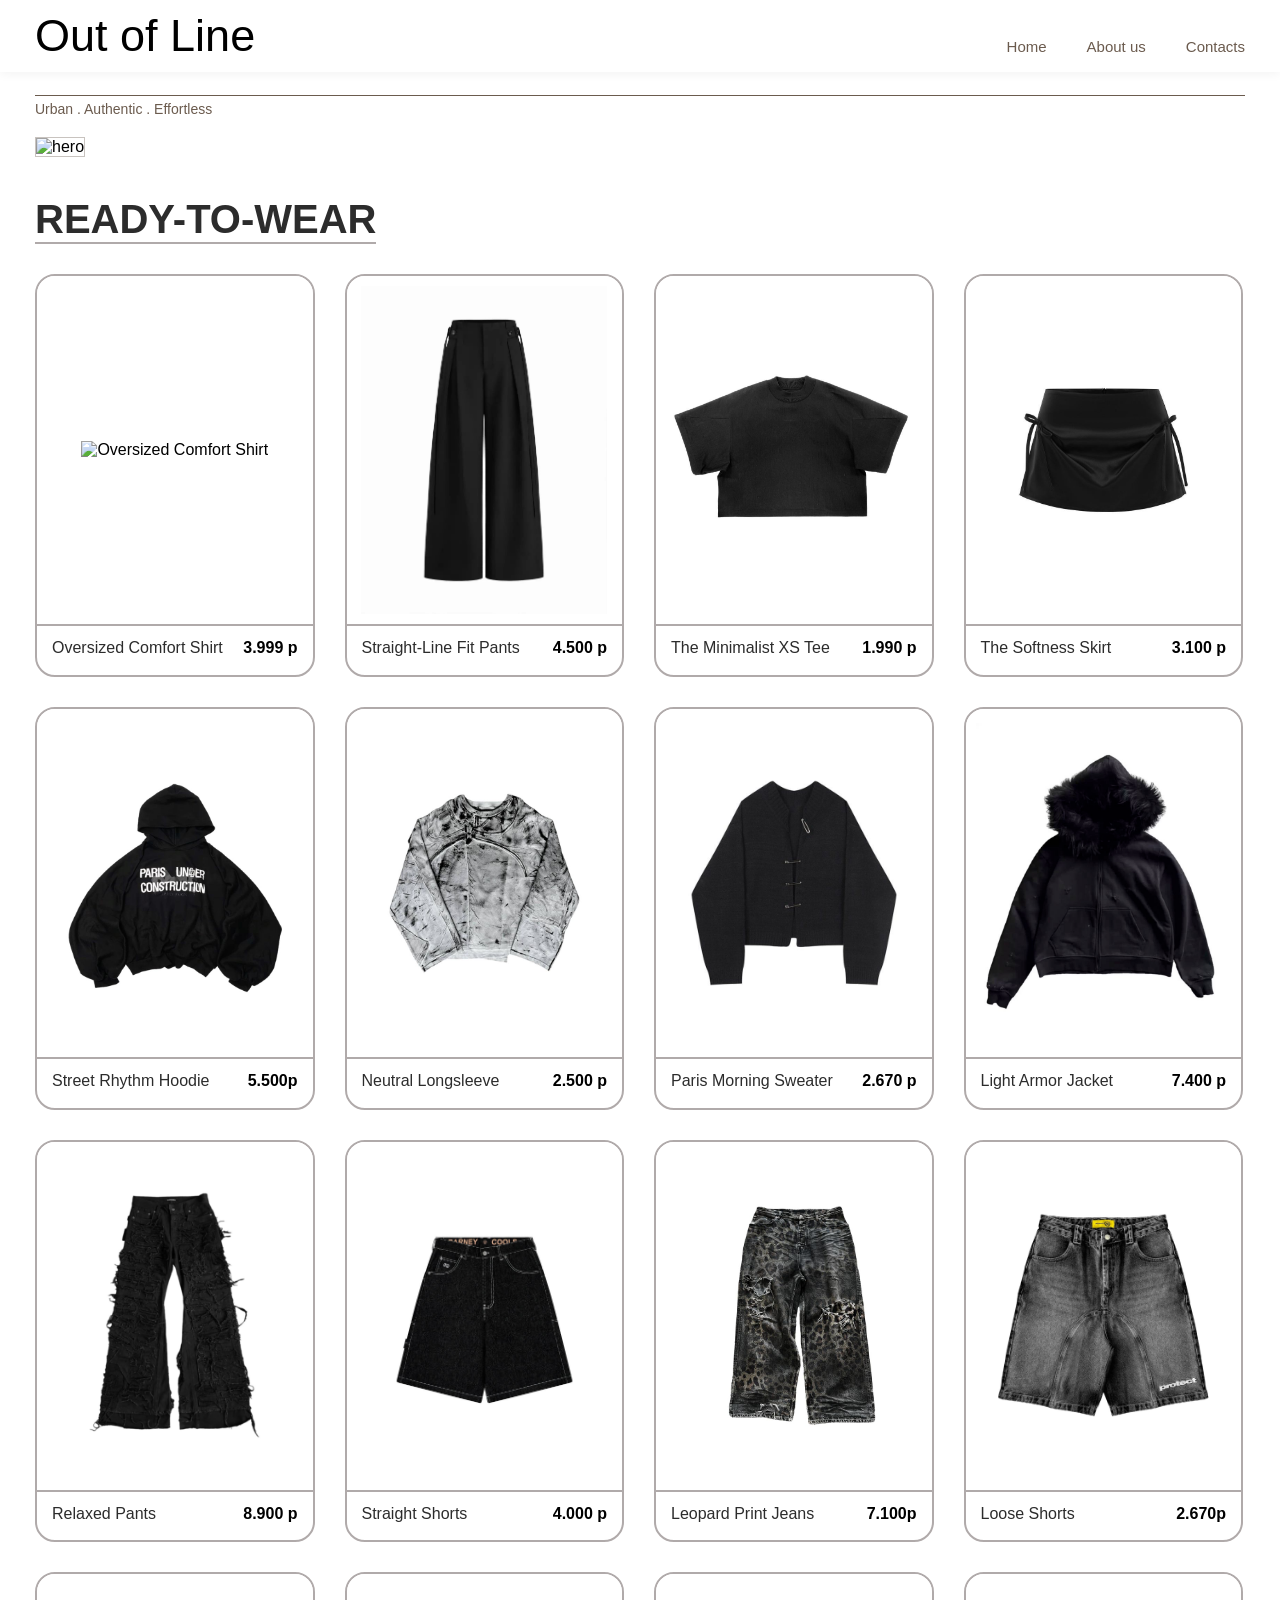
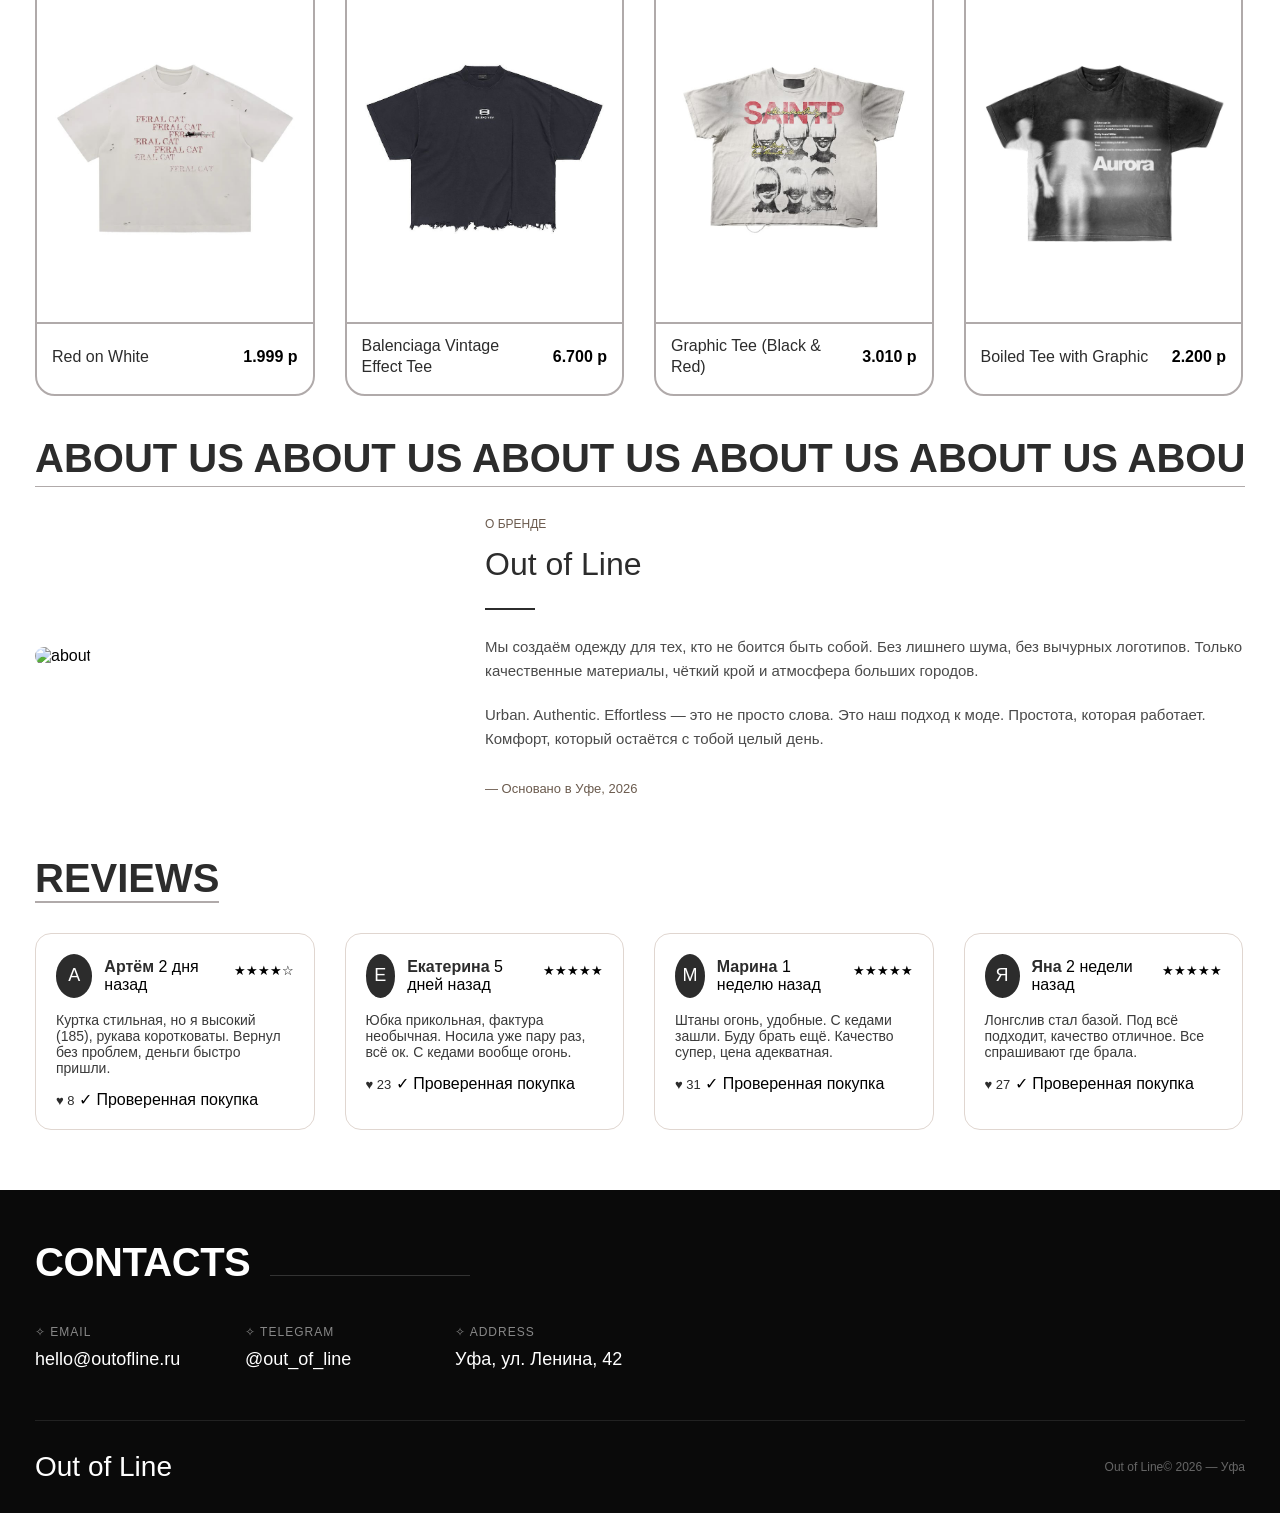
==== commit 0e9e731a: "Update index.html" ====
--- a/index.html
+++ b/index.html
@@ -10,6 +10,7 @@
             scroll-behavior: smooth;
         }
 
+        /* --- СТИЛИ ДЛЯ ЗАКРЕПЛЕННОГО МЕНЮ --- */
         .top-bar {
             position: fixed;
             top: 0;
@@ -73,151 +74,119 @@
 
     <!-- READY-TO-WEAR -->
     <div class="product-card">
-        <div class="product-card-inner">
-            <div class="product-img"><img src="image/b875ba952d822b015ff391cd89f96b6e.jpg" alt="Oversized Comfort Shirt"></div>
-            <div class="product-info">
-                <div class="product-title">Oversized Comfort Shirt</div>
-                <div class="product-price">3.999 p</div>
-            </div>
-        </div>
-    </div>
-    <div class="product-card">
-        <div class="product-card-inner">
-            <div class="product-img"><img src="image/eba1d99a6351edeb8e087f2c6e808e1e.jpg" alt="Straight-Line Fit Pants"></div>
-            <div class="product-info">
-                <div class="product-title">Straight-Line Fit Pants</div>
-                <div class="product-price">4.500 p</div>
-            </div>
-        </div>
-    </div>
-    <div class="product-card">
-        <div class="product-card-inner">
-            <div class="product-img"><img src="image/0b8826e6013373382c4059f8e4383a14.jpg" alt="The Minimalist XS Tee"></div>
-            <div class="product-info">
-                <div class="product-title">The Minimalist XS Tee</div>
-                <div class="product-price">1.990 p</div>
-            </div>
-        </div>
-    </div>
-    <div class="product-card">
-        <div class="product-card-inner">
-            <div class="product-img"><img src="image/2f67fa254e80f3037c1fc5fff44220fc.jpg" alt="The Softness Skirt"></div>
-            <div class="product-info">
-                <div class="product-title">The Softness Skirt</div>
-                <div class="product-price">3.100 p</div>
-            </div>
+        <div class="product-img"><img src="https://i.pinimg.com/originals/08/91/4b/08914ba1891c7d94a66d2445d0e25408.jpg" alt="Oversized Comfort Shirt"></div>
+        <div class="product-info">
+            <div class="product-title">Oversized Comfort Shirt</div>
+            <div class="product-price">3.999 p</div>
+        </div>
+    </div>
+    <div class="product-card">
+        <div class="product-img"><img src="image/eba1d99a6351edeb8e087f2c6e808e1e.jpg" alt="Straight-Line Fit Pants"></div>
+        <div class="product-info">
+            <div class="product-title">Straight-Line Fit Pants</div>
+            <div class="product-price">4.500 p</div>
+        </div>
+    </div>
+    <div class="product-card">
+        <div class="product-img"><img src="image/0b8826e6013373382c4059f8e4383a14.jpg" alt="The Minimalist XS Tee"></div>
+        <div class="product-info">
+            <div class="product-title">The Minimalist XS Tee</div>
+            <div class="product-price">1.990 p</div>
+        </div>
+    </div>
+    <div class="product-card">
+        <div class="product-img"><img src="image/2f67fa254e80f3037c1fc5fff44220fc.jpg" alt="The Softness Skirt"></div>
+        <div class="product-info">
+            <div class="product-title">The Softness Skirt</div>
+            <div class="product-price">3.100 p</div>
         </div>
     </div>
 
     <!-- CLOTHES -->
     <div class="product-card">
-        <div class="product-card-inner">
-            <div class="product-img"><img src="image/0a2a0b2e239ca9b16012926c11123e74.jpg" alt="Street Rhythm Hoodie"></div>
-            <div class="product-info">
-                <div class="product-title">Street Rhythm Hoodie</div>
-                <div class="product-price">5.500 p</div>
-            </div>
-        </div>
-    </div>
-    <div class="product-card">
-        <div class="product-card-inner">
-            <div class="product-img"><img src="image/eb8c3f4cb373a6b47d9eb47fdfd513ad.jpg" alt="Neutral Longsleeve"></div>
-            <div class="product-info">
-                <div class="product-title">Neutral Longsleeve</div>
-                <div class="product-price">2.500 p</div>
-            </div>
-        </div>
-    </div>
-    <div class="product-card">
-        <div class="product-card-inner">
-            <div class="product-img"><img src="image/7fc69a65d6b089b07bd5bddf27945dfb.jpg" alt="Paris Morning Sweater"></div>
-            <div class="product-info">
-                <div class="product-title">Paris Morning Sweater</div>
-                <div class="product-price">2.670 p</div>
-            </div>
-        </div>
-    </div>
-    <div class="product-card">
-        <div class="product-card-inner">
-            <div class="product-img"><img src="image/3f1b24cb869ee26d3a90d1699f568d00.jpg" alt="Light Armor Jacket"></div>
-            <div class="product-info">
-                <div class="product-title">Light Armor Jacket</div>
-                <div class="product-price">7.400 p</div>
-            </div>
+        <div class="product-img"><img src="image/0a2a0b2e239ca9b16012926c11123e74.jpg" alt="Street Rhythm Hoodie"></div>
+        <div class="product-info">
+            <div class="product-title">Street Rhythm Hoodie</div>
+            <div class="product-price">5.500p</div>
+        </div>
+    </div>
+    <div class="product-card">
+        <div class="product-img"><img src="image/eb8c3f4cb373a6b47d9eb47fdfd513ad.jpg" alt="Neutral Longsleeve"></div>
+        <div class="product-info">
+            <div class="product-title">Neutral Longsleeve</div>
+            <div class="product-price">2.500 p</div>
+        </div>
+    </div>
+    <div class="product-card">
+        <div class="product-img"><img src="image/7fc69a65d6b089b07bd5bddf27945dfb.jpg" alt="Paris Morning Sweater"></div>
+        <div class="product-info">
+            <div class="product-title">Paris Morning Sweater</div>
+            <div class="product-price">2.670 p</div>
+        </div>
+    </div>
+    <div class="product-card">
+        <div class="product-img"><img src="image/3f1b24cb869ee26d3a90d1699f568d00.jpg" alt="Light Armor Jacket"></div>
+        <div class="product-info">
+            <div class="product-title">Light Armor Jacket</div>
+            <div class="product-price">7.400 p</div>
         </div>
     </div>
 
     <!-- Остальные товары -->
     <div class="product-card">
-        <div class="product-card-inner">
-            <div class="product-img"><img src="image/abf071c12d44cf92b9eb09216075caf3.jpg" alt="Relaxed Pants"></div>
-            <div class="product-info">
-                <div class="product-title">Relaxed Pants</div>
-                <div class="product-price">8.900 p</div>
-            </div>
-        </div>
-    </div>
-    <div class="product-card">
-        <div class="product-card-inner">
-            <div class="product-img"><img src="image/84dca1972f6a5fa0a7e18188a743bfc2.jpg" alt="Straight Shorts"></div>
-            <div class="product-info">
-                <div class="product-title">Straight Shorts</div>
-                <div class="product-price">4.000 p</div>
-            </div>
-        </div>
-    </div>
-    <div class="product-card">
-        <div class="product-card-inner">
-            <div class="product-img"><img src="image/00476d52ed1114976b839e31612bd01d.jpg" alt="Leopard Print Jeans"></div>
-            <div class="product-info">
-                <div class="product-title">Leopard Print Jeans</div>
-                <div class="product-price">7.100 p</div>
-            </div>
-        </div>
-    </div>
-    <div class="product-card">
-        <div class="product-card-inner">
-            <div class="product-img"><img src="image/ccbcb273e378a01bd0ea63decd84c14b.jpg" alt="Loose Shorts"></div>
-            <div class="product-info">
-                <div class="product-title">Loose Shorts</div>
-                <div class="product-price">2.670 p</div>
-            </div>
-        </div>
-    </div>
-    <div class="product-card">
-        <div class="product-card-inner">
-            <div class="product-img"><img src="image/0c71ec04a3f6758f68fe33d148faf1cd.jpg" alt="Red on White"></div>
-            <div class="product-info">
-                <div class="product-title">Red on White</div>
-                <div class="product-price">1.999 p</div>
-            </div>
-        </div>
-    </div>
-    <div class="product-card">
-        <div class="product-card-inner">
-            <div class="product-img"><img src="image/c3435b629be42723b0f3ce849425bad4.jpg" alt="Balenciaga Vintage Effect Tee"></div>
-            <div class="product-info">
-                <div class="product-title">Balenciaga Vintage Effect Tee</div>
-                <div class="product-price">6.700 p</div>
-            </div>
-        </div>
-    </div>
-    <div class="product-card">
-        <div class="product-card-inner">
-            <div class="product-img"><img src="image/b875ba952d822b015ff391cd89f96b6e.jpg" alt="Graphic Tee (Black & Red)"></div>
-            <div class="product-info">
-                <div class="product-title">Graphic Tee (Black & Red)</div>
-                <div class="product-price">3.010 p</div>
-            </div>
-        </div>
-    </div>
-    <div class="product-card">
-        <div class="product-card-inner">
-            <div class="product-img"><img src="image/a611767546d48b147195eaaca88a2e79.jpg" alt="Boiled Tee with Graphic"></div>
-            <div class="product-info">
-                <div class="product-title">Boiled Tee with Graphic</div>
-                <div class="product-price">2.200 p</div>
-            </div>
+        <div class="product-img"><img src="image/abf071c12d44cf92b9eb09216075caf3.jpg" alt="Relaxed Pants"></div>
+        <div class="product-info">
+            <div class="product-title">Relaxed Pants</div>
+            <div class="product-price">8.900 p</div>
+        </div>
+    </div>
+    <div class="product-card">
+        <div class="product-img"><img src="image/84dca1972f6a5fa0a7e18188a743bfc2.jpg" alt="Straight Shorts"></div>
+        <div class="product-info">
+            <div class="product-title">Straight Shorts</div>
+            <div class="product-price">4.000 p</div>
+        </div>
+    </div>
+    <div class="product-card">
+        <div class="product-img"><img src="image/00476d52ed1114976b839e31612bd01d.jpg" alt="Leopard Print Jeans"></div>
+        <div class="product-info">
+            <div class="product-title">Leopard Print Jeans</div>
+            <div class="product-price">7.100p</div>
+        </div>
+    </div>
+    <div class="product-card">
+        <div class="product-img"><img src="image/ccbcb273e378a01bd0ea63decd84c14b.jpg" alt="Loose Shorts"></div>
+        <div class="product-info">
+            <div class="product-title">Loose Shorts</div>
+            <div class="product-price">2.670p</div>
+        </div>
+    </div>
+    <div class="product-card">
+        <div class="product-img"><img src="image/0c71ec04a3f6758f68fe33d148faf1cd.jpg" alt="Red on White"></div>
+        <div class="product-info">
+            <div class="product-title">Red on White</div>
+            <div class="product-price">1.999 p</div>
+        </div>
+    </div>
+    <div class="product-card">
+        <div class="product-img"><img src="image/c3435b629be42723b0f3ce849425bad4.jpg" alt="Balenciaga Vintage Effect Tee"></div>
+        <div class="product-info">
+            <div class="product-title">Balenciaga Vintage Effect Tee</div>
+            <div class="product-price">6.700 p</div>
+        </div>
+    </div>
+    <div class="product-card">
+        <div class="product-img"><img src="image/b875ba952d822b015ff391cd89f96b6e.jpg" alt="Graphic Tee (Black & Red)"></div>
+        <div class="product-info">
+            <div class="product-title">Graphic Tee (Black & Red)</div>
+            <div class="product-price">3.010 p</div>
+        </div>
+    </div>
+    <div class="product-card">
+        <div class="product-img"><img src="image/a611767546d48b147195eaaca88a2e79.jpg" alt="Boiled Tee with Graphic"></div>
+        <div class="product-info">
+            <div class="product-title">Boiled Tee with Graphic</div>
+            <div class="product-price">2.200 p</div>
         </div>
     </div>
 
@@ -225,7 +194,7 @@
 
 <!--инфа о наас-->
 <div id="about"></div>
-<div class="ready-title1">ABOUT US ABOUT US ABOUT US ABOUT US ABOUT US ABOUT US ABOU</div>
+<div class="ready-title1">ABOUT US ABOUT US ABOUT US ABOUT US ABOUT US ABOUT US ABOUT US ABOUT US ABOU</div>
 <div class="about-section"> 
     <div class="about-image">
         <img src="https://i.pinimg.com/1200x/f6/6f/3b/f66f3ba62399b9fb1e021f075f36a094.jpg" class="about-img" alt="about">
@@ -250,42 +219,71 @@
 <div class="reviews-section">
     <div class="reviews-title">REVIEWS</div>
     <div class="reviews-grid">
+
         <div class="review-card">
             <div class="review-header">
                 <div class="review-avatar">А</div>
-                <span class="review-name">Артём</span>
-            </div>
-            <div class="review-stars">★★★★☆</div>
+                <div class="review-meta">
+                    <span class="review-name">Артём</span>
+                    <span class="review-date">2 дня назад</span>
+                </div>
+                <div class="review-stars">★★★★☆</div>
+            </div>
             <div class="review-text">Куртка стильная, но я высокий (185), рукава коротковаты. Вернул без проблем, деньги быстро пришли.</div>
-            <div class="review-like">♥ 8</div>
-        </div>
+            <div class="review-footer">
+                <span class="review-like">♥ 8</span>
+                <span class="review-verified">✓ Проверенная покупка</span>
+            </div>
+        </div>
+
         <div class="review-card">
             <div class="review-header">
                 <div class="review-avatar">Е</div>
-                <span class="review-name">Екатерина</span>
-            </div>
-            <div class="review-stars">★★★★★</div>
+                <div class="review-meta">
+                    <span class="review-name">Екатерина</span>
+                    <span class="review-date">5 дней назад</span>
+                </div>
+                <div class="review-stars">★★★★★</div>
+            </div>
             <div class="review-text">Юбка прикольная, фактура необычная. Носила уже пару раз, всё ок. С кедами вообще огонь.</div>
-            <div class="review-like">♥ 23</div>
-        </div>
+            <div class="review-footer">
+                <span class="review-like">♥ 23</span>
+                <span class="review-verified">✓ Проверенная покупка</span>
+            </div>
+        </div>
+
         <div class="review-card">
             <div class="review-header">
                 <div class="review-avatar">М</div>
-                <span class="review-name">Марина</span>
-            </div>
-            <div class="review-stars">★★★★★</div>
+                <div class="review-meta">
+                    <span class="review-name">Марина</span>
+                    <span class="review-date">1 неделю назад</span>
+                </div>
+                <div class="review-stars">★★★★★</div>
+            </div>
             <div class="review-text">Штаны огонь, удобные. С кедами зашли. Буду брать ещё. Качество супер, цена адекватная.</div>
-            <div class="review-like">♥ 31</div>
-        </div>
+            <div class="review-footer">
+                <span class="review-like">♥ 31</span>
+                <span class="review-verified">✓ Проверенная покупка</span>
+            </div>
+        </div>
+
         <div class="review-card">
             <div class="review-header">
                 <div class="review-avatar">Я</div>
-                <span class="review-name">Яна</span>
-            </div>
-            <div class="review-stars">★★★★★</div>
+                <div class="review-meta">
+                    <span class="review-name">Яна</span>
+                    <span class="review-date">2 недели назад</span>
+                </div>
+                <div class="review-stars">★★★★★</div>
+            </div>
             <div class="review-text">Лонгслив стал базой. Под всё подходит, качество отличное. Все спрашивают где брала.</div>
-            <div class="review-like">♥ 27</div>
-        </div>
+            <div class="review-footer">
+                <span class="review-like">♥ 27</span>
+                <span class="review-verified">✓ Проверенная покупка</span>
+            </div>
+        </div>
+
     </div>
 </div>
 
--- a/site.css
+++ b/site.css
@@ -75,6 +75,7 @@
     color:#2c2c2c;
 }
 
+/* ===== ТОВАРЫ ===== */
 .products-grid{
     margin:30px 35px;
     display:flex;
@@ -87,39 +88,58 @@
     width:calc(25% - 23px);
     background:white;
     border-radius:20px;
+    overflow:hidden;
+    display:flex;
+    flex-direction:column;
 }
 
 .product-img{
-    width:calc(100% - 20px);
+    width:100%;
     height:350px;
-    margin:10px;
-    border:2px solid #b0aaaa;
-    border-radius:20px;
+    margin:0;
+    padding:10px;
+    border:none;
+    border-bottom:2px solid #b0aaaa;
+    border-radius:0;
     overflow:hidden;
+    display:flex;
+    align-items:center;
+    justify-content:center;
+    box-sizing:border-box;
+    background:#fff;
 }
 
 .product-img img{
-    width:100%;
-    height:100%;
+    max-width:100%;
+    max-height:100%;
+    width:auto;
+    height:auto;
     object-fit:contain;
+    display:block;
 }
 
 .product-info{
-    padding:0 15px 18px;
+    padding:12px 15px 16px;
     display:flex;
     justify-content:space-between;
+    align-items:center;
+    gap:10px;
+    flex:1;
 }
 
 .product-title{
     font-size:16px;
     color:#2c2c2c;
+    line-height:1.3;
 }
 
 .product-price{
     font-size:16px;
     font-weight:bold;
-}
-
+    white-space:nowrap;
+}
+
+/* ===== О НАС ===== */
 .about-section{
     margin:5px 35px 0;
     display:flex;
@@ -179,6 +199,7 @@
     color:#6b5b4e;
 }
 
+/* ===== ОТЗЫВЫ ===== */
 .reviews-section{
     margin:60px 35px 0;
 }
@@ -246,6 +267,7 @@
     color:#2c2c2c;
 }
 
+/* ===== ФУТЕР ===== */
 .footer-dark {
     background: #0a0a0a;
     margin: 60px 0 0;
@@ -360,7 +382,7 @@
 }
 
 /* ========================================= */
-/* ========== АДАПТАЦИЯ ДЛЯ МОБИЛЬНЫХ ====== */
+/* ========== АДАПТАЦИЯ ДЛЯ ПЛАНШЕТОВ ====== */
 /* ========================================= */
 
 @media (max-width: 1024px) {
@@ -374,6 +396,10 @@
         gap: 30px;
     }
 }
+
+/* ========================================= */
+/* ========== АДАПТАЦИЯ ДЛЯ МОБИЛЬНЫХ ====== */
+/* ========================================= */
 
 @media (max-width: 768px) {
     body {
@@ -424,38 +450,34 @@
         text-overflow: clip;
     }
 
+    /* ===== ТОВАРЫ (мобильные) ===== */
     .products-grid {
         margin: 20px 15px;
         display: flex;
         flex-wrap: wrap;
-        gap: 0;
+        gap: 12px;
     }
     .product-card {
-        width: 50%;
-        box-sizing: border-box;
-        padding: 6px;
-        border: none;
-        background: transparent;
-        border-radius: 0;
-    }
-    .product-card-inner {
-        background: #fff;
+        width: calc(50% - 6px);
+        padding: 0;
         border: 1px solid #d6d0cc;
         border-radius: 12px;
+        background: #fff;
         overflow: hidden;
-        display: flex;
-        flex-direction: column;
     }
     .product-img {
         width: 100%;
         height: 160px;
-        background: #fff;
-        padding: 6px;
+        padding: 8px;
+        margin: 0;
+        border: none;
+        border-bottom: 1px solid #e6e0dc;
+        border-radius: 0;
         box-sizing: border-box;
         display: flex;
         align-items: center;
         justify-content: center;
-        overflow: hidden;
+        background: #fff;
     }
     .product-img img {
         max-width: 100%;
@@ -470,6 +492,7 @@
         box-sizing: border-box;
         display: flex;
         flex-direction: column;
+        align-items: flex-start;
         gap: 4px;
         flex: 1;
         justify-content: space-between;
@@ -486,6 +509,7 @@
         color: #2c2c2c;
     }
 
+    /* ===== О НАС (мобильные) ===== */
     .about-section {
         margin: 5px 15px 0;
         gap: 20px;
@@ -498,6 +522,7 @@
         font-size: 14px;
     }
 
+    /* ===== ОТЗЫВЫ (мобильные) ===== */
     .reviews-section {
         margin: 40px 15px 0;
     }
@@ -509,6 +534,7 @@
         padding: 15px;
     }
 
+    /* ===== ФУТЕР (мобильные) ===== */
     .footer-dark {
         padding: 30px 15px 20px;
         margin-top: 40px;
@@ -539,6 +565,10 @@
     }
 }
 
+/* ========================================= */
+/* ========== АДАПТАЦИЯ ДЛЯ ТЕЛЕФОНОВ ====== */
+/* ========================================= */
+
 @media (max-width: 480px) {
     .logo {
         font-size: 26px;
@@ -554,7 +584,7 @@
     }
     .product-img {
         height: 140px;
-        padding: 4px;
+        padding: 6px;
     }
     .product-title {
         font-size: 12px;
